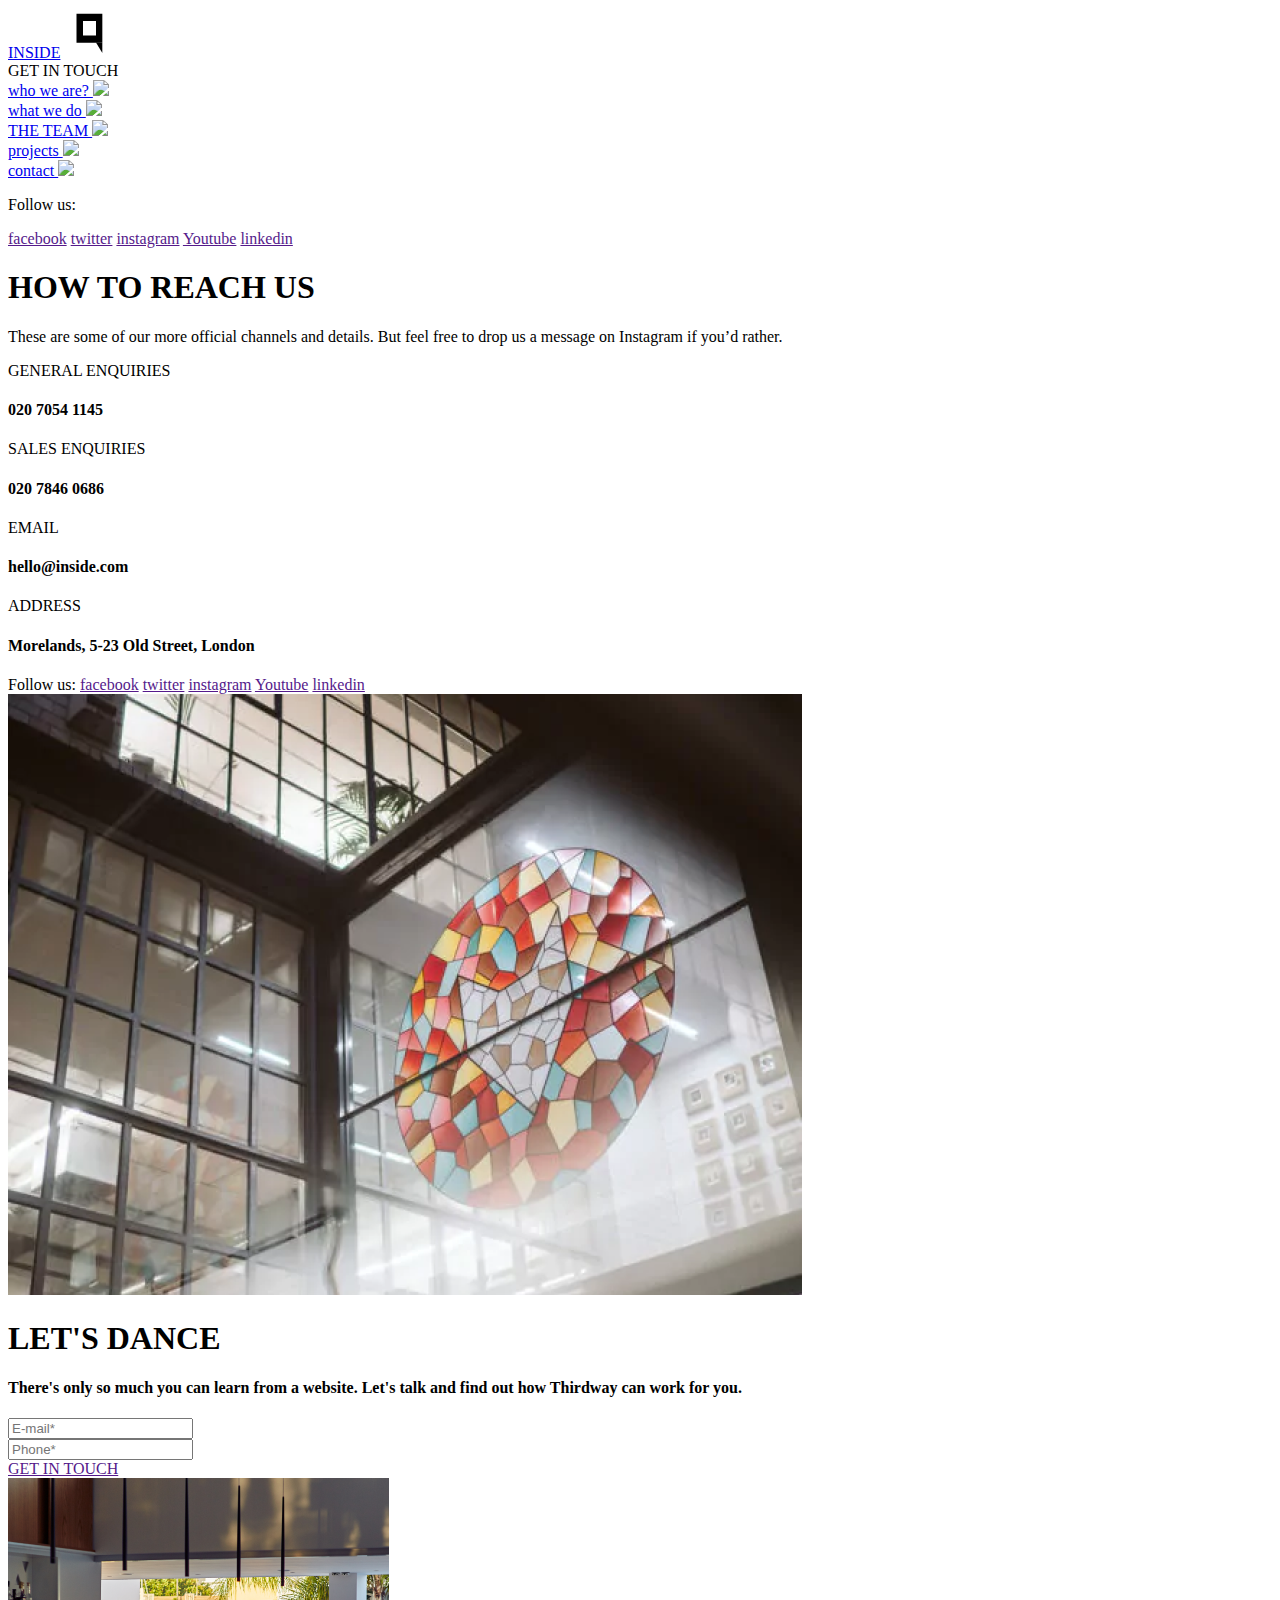
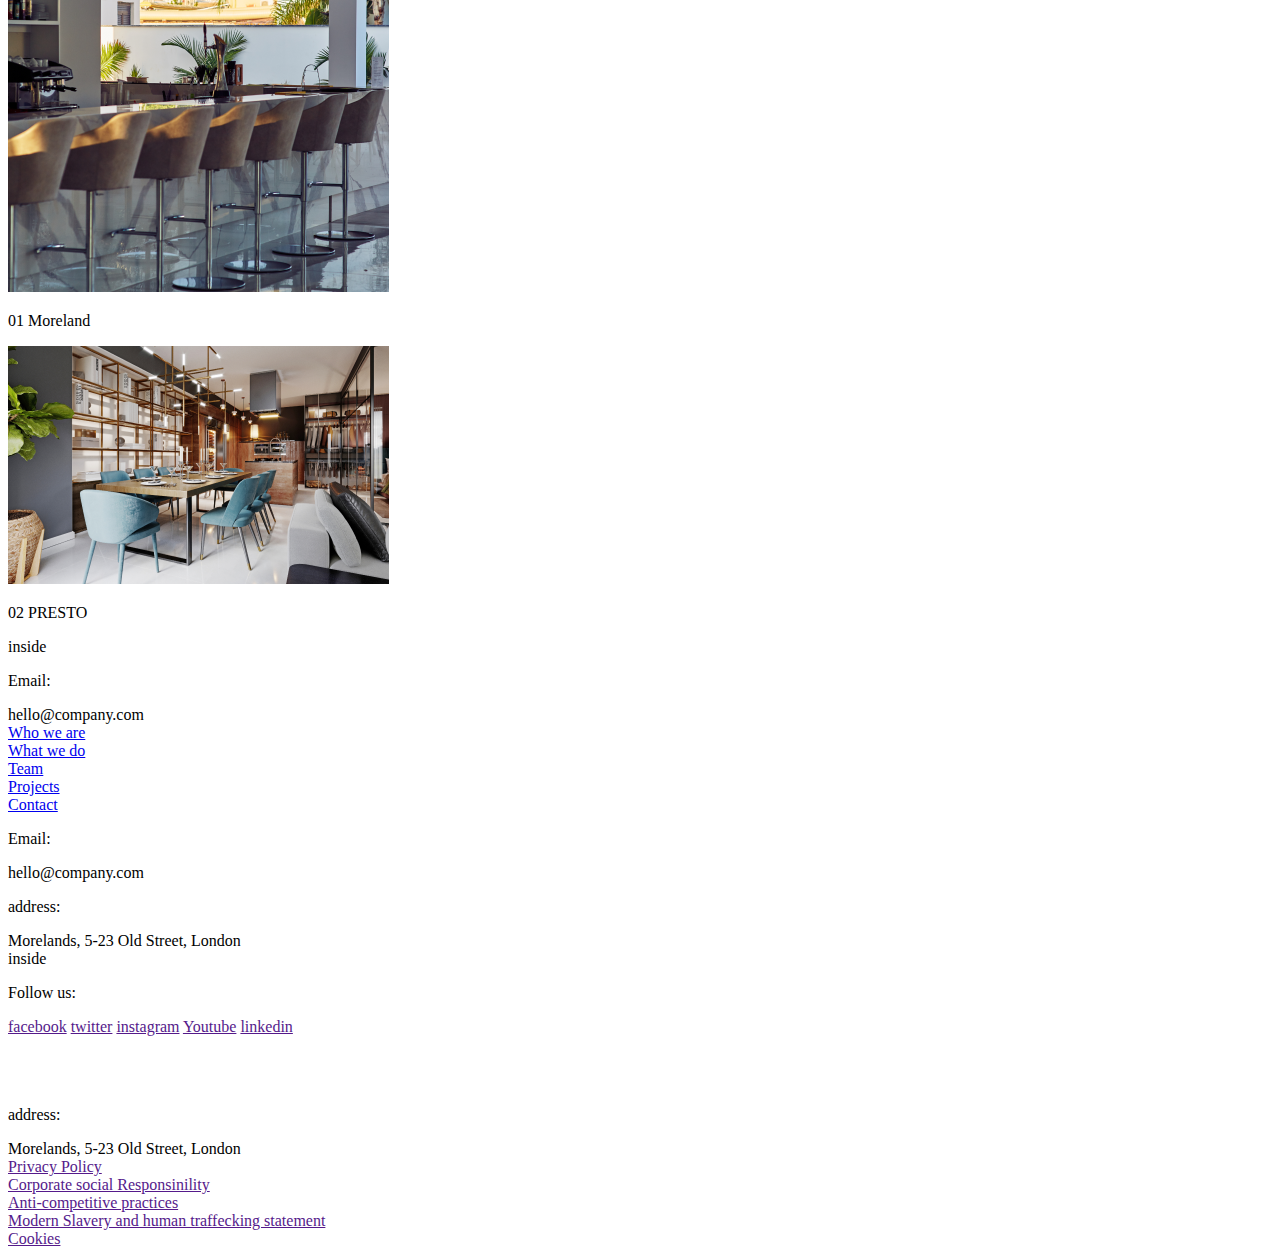
==== contact/index.html @ 3e851d04 "Update index.html" ====
<!DOCTYPE html>
<html lang="en">

<head>
    <meta charset="UTF-8">
    <meta http-equiv="X-UA-Compatible" content="IE=edge">
    <meta name="viewport" content="width=device-width, initial-scale=1.0">
    <title>Portfolio</title>
    <link rel="stylesheet" href="../css/style.css">
    <link rel="stylesheet" href="../css/fonts.css">
    <link rel="stylesheet" href="../css/media.css">
    <link rel="stylesheet" href="../js/slick/slick.css">
    <link rel="stylesheet" href="../js/slick/slick-theme.css">
</head>

<body>
    <header class="header">
        <div class="container">
            <div class="header-wrapper brb">
                <div class="logo brr">
                    <a href="/inside.github.io" class="desktop-logo">INSIDE</a>
                    <a href="/inside.github.io" class="mobile-logo">
                        <svg width="50" height="50" viewBox="0 0 50 50" fill="none" xmlns="http://www.w3.org/2000/svg">
                            <path
                                d="M12.5 5.8336V34.6477H38.3333V5.8336H12.5ZM31.9989 27.4846H18.9946V12.9797H31.9989V27.4846Z"
                                fill="black" />
                            <path d="M31.9724 34.6179L38.3335 44.9244V34.6477L31.9724 34.6179Z" fill="black" />
                        </svg></a>
                </div>
                <div class="menu">
                    <div class="menu-btn">
                        <span></span><span></span>
                    </div>
                </div>
                <div class="go-form brl">
                    <span class="desktop-drop">GET IN TOUCH</span>
                    <a href="" class="mobile-drop"></a>
                </div>
            </div>
        </div>
        <div class="active-navigation">
            <div class="container">
                <div class="navigation-wrapper">
                    <div class="nav-item">
                        <a href="../who" id="who-we-are" class="primary-text">who we are?
                            <img src="../img/hover-nav/who-we-are.png" class="cirl">
                        </a>
                    </div>
                    <div class="nav-item">
                        <a href="../what" id="what-we-do" class="primary-text">what we do
                            <img src="../img/hover-nav/what-we-do.png" class="cirl">
                        </a>
                    </div>
                    <div class="nav-item">
                        <a href="../team" id="the-team" class="primary-text">THE TEAM
                            <img src="../img/hover-nav/the-team.png" class="cirl">
                        </a>
                    </div>
                    <div class="nav-item">
                        <a href="../projects" id="projects" class="primary-text">projects
                            <img src="../img/hover-nav/project.png" class="cirl">
                        </a>
                    </div>
                    <div class="nav-item">
                        <a href="../contact" id="contact" class="primary-text">contact
                            <img src="../img/hover-nav/contact.png" class="cirl">
                        </a>
                    </div>
                </div>
                <div class="social-media-nav">
                    <p>Follow us:</p>
                    <div class="social-wrapper">
                        <a href="">facebook</a>
                        <a href="">twitter</a>
                        <a href="">instagram</a>
                        <a href="">Youtube</a>
                        <a href="">linkedin</a>
                    </div>
                </div>
            </div>
        </div>
    </header>
    <section class="main-page contact-page">
        <div class="container"> 
            <div class="who-ctn">
                <div class="heading-text-block">
                    <h1 class="primary-text">HOW TO REACH US</h1>
                </div>
            </div>
        </div>
    </section>
    <section class="contact-us">
        <div class="container">
            <div class="contact-us-ctn">
                <div class="contact-wrapper">
                    <div class="contact-item-text">
                        <p class="description-contact">These are some of our more official channels and details. But feel free to drop us a message on Instagram if you’d rather.</p>
                        <div class="contact-list">
                            <p>GENERAL ENQUIRIES</p>
                            <h4>020 7054 1145</h4>
                            <p>SALES ENQUIRIES</p>
                            <h4>020 7846 0686</h4>
                            <p>EMAIL</p>
                            <h4>hello@inside.com</h4>
                            <p>ADDRESS</p>
                            <h4>Morelands, 5-23 Old Street, London</h4>
                        </div>
                        <div class="contact-social-item">
                            <span>Follow us:</span>
                            <a href="">facebook</a>
                            <a href="">twitter</a>
                            <a href="">instagram</a>
                            <a href="">Youtube</a>
                            <a href="">linkedin</a>
                        </div>
                    </div>
                    <div class="contact-item-img">
                        <img src="../img/photos/mirror.png" alt="mirrors">
                    </div>
                </div>
            </div>
        </div>
    </section>
    <section class="pre-footer">
        <div class="container">
            <div class="pre-footer-ctn">
                <div class="register-form">
                    <div class="heading-text-block">
                        <h1 class="secondary-smaller-text black">LET'S DANCE
                        </h1>
                        <h4>There's only so much you can learn from a website. Let's talk and find out how Thirdway can work for you.</h4>
                    </div>
                    <form>
                        <div class="wrapper-input">
                            <input type="text" placeholder="E-mail*">
                        </div>
                        <div class="wrapper-input">
                            <input type="text" placeholder="Phone*">
                        </div>
                        <a href="" class="primary-btn">GET IN TOUCH</a>
                    </form>
                </div>
                <div class="pre-footer-images">
                    <div class="pre-footer-img-item">
                        <img src="../img/photos/what-pre-photo1.png" alt="Morelend">
                        <p>01 Moreland </p>
                    </div>
                    <div class="pre-footer-img-item">
                        <img src="../img/photos/what-pre-photo2.png" alt="Presto">
                        <p>02 PRESTO</p>
                    </div>
                </div>
            </div>
        </div>
    </section>
    <footer>
        <div class="container">
            <div class="footer-wrapper">
                <div class="mobile-block-logo">
                    <div class="logotype">
                        <span>i</span><span>n</span><span>s</span><span>i</span><span>d</span><span>e</span>
                    </div>
                    <p>Email:</p>
                    <a>hello@company.com</a>
                </div>
                <div class="footer-nav">
                    <div class="footer-nav-item"><a href="../who/">Who we are</a></div>
                    <div class="footer-nav-item"><a href="../who/">What we do</a></div>
                    <div class="footer-nav-item"><a href="../team/">Team</a></div>
                    <div class="footer-nav-item"><a href="../projects/">Projects</a></div>
                    <div class="footer-nav-item"><a href="../contact/">Contact</a></div>
                </div>
                <div class="info-and-social">
                    <div class="company-info">
                        <p>Email:</p>
                        <a>hello@company.com</a>
                        <p>address:</p>
                        <a>Morelands, 5-23 Old Street, London</a>
                    </div>
                    <div class="footer-logo">
                        <div class="logotype">
                            <span>i</span><span>n</span><span>s</span><span>i</span><span>d</span><span>e</span>
                        </div>
                    </div>
                    <div class="social-media">
                        <p>Follow us:</p>
                        <a href="" class="social-media-item">facebook</a>
                        <a href="" class="social-media-item">twitter</a>
                        <a href="" class="social-media-item">instagram</a>
                        <a href="" class="social-media-item">Youtube</a>
                        <a href="" class="social-media-item">linkedin</a>
                    </div>
                </div>
                <div class="mobile-addres-footer">
                    <div class="footer-logo-white">
                        <svg width="50" height="50" viewBox="0 0 50 50" fill="none" xmlns="http://www.w3.org/2000/svg">
                            <path
                                d="M12.5 5.8336V34.6477H38.3333V5.8336H12.5ZM31.9989 27.4846H18.9946V12.9797H31.9989V27.4846Z"
                                fill="white" />
                            <path d="M31.9724 34.6179L38.3335 44.9244V34.6477L31.9724 34.6179Z" fill="white" />
                        </svg>
                    </div>
                    <p>address:</p>
                    <a>Morelands, 5-23 Old Street, London</a>
                </div>
                <div class="footer-nav agreement">
                    <div class="footer-nav-item"><a href="">Privacy Policy</a></div>
                    <div class="footer-nav-item"><a href="">Corporate social Responsinility</a></div>
                    <div class="footer-nav-item"><a href="">Anti-competitive practices</a></div>
                    <div class="footer-nav-item"><a href="">Modern Slavery and human
                            traffecking statement</a></div>
                    <div class="footer-nav-item"><a href="">Cookies</a></div>
                </div>
            </div>
        </div>
    </footer>
    <div class="cursor"></div>
    <script src="../js/app.js"></script>
    <script src="https://cdnjs.cloudflare.com/ajax/libs/jquery/3.6.0/jquery.js"></script>
    <script src="../js/slick/slick.js"></script>

</body>

</html>
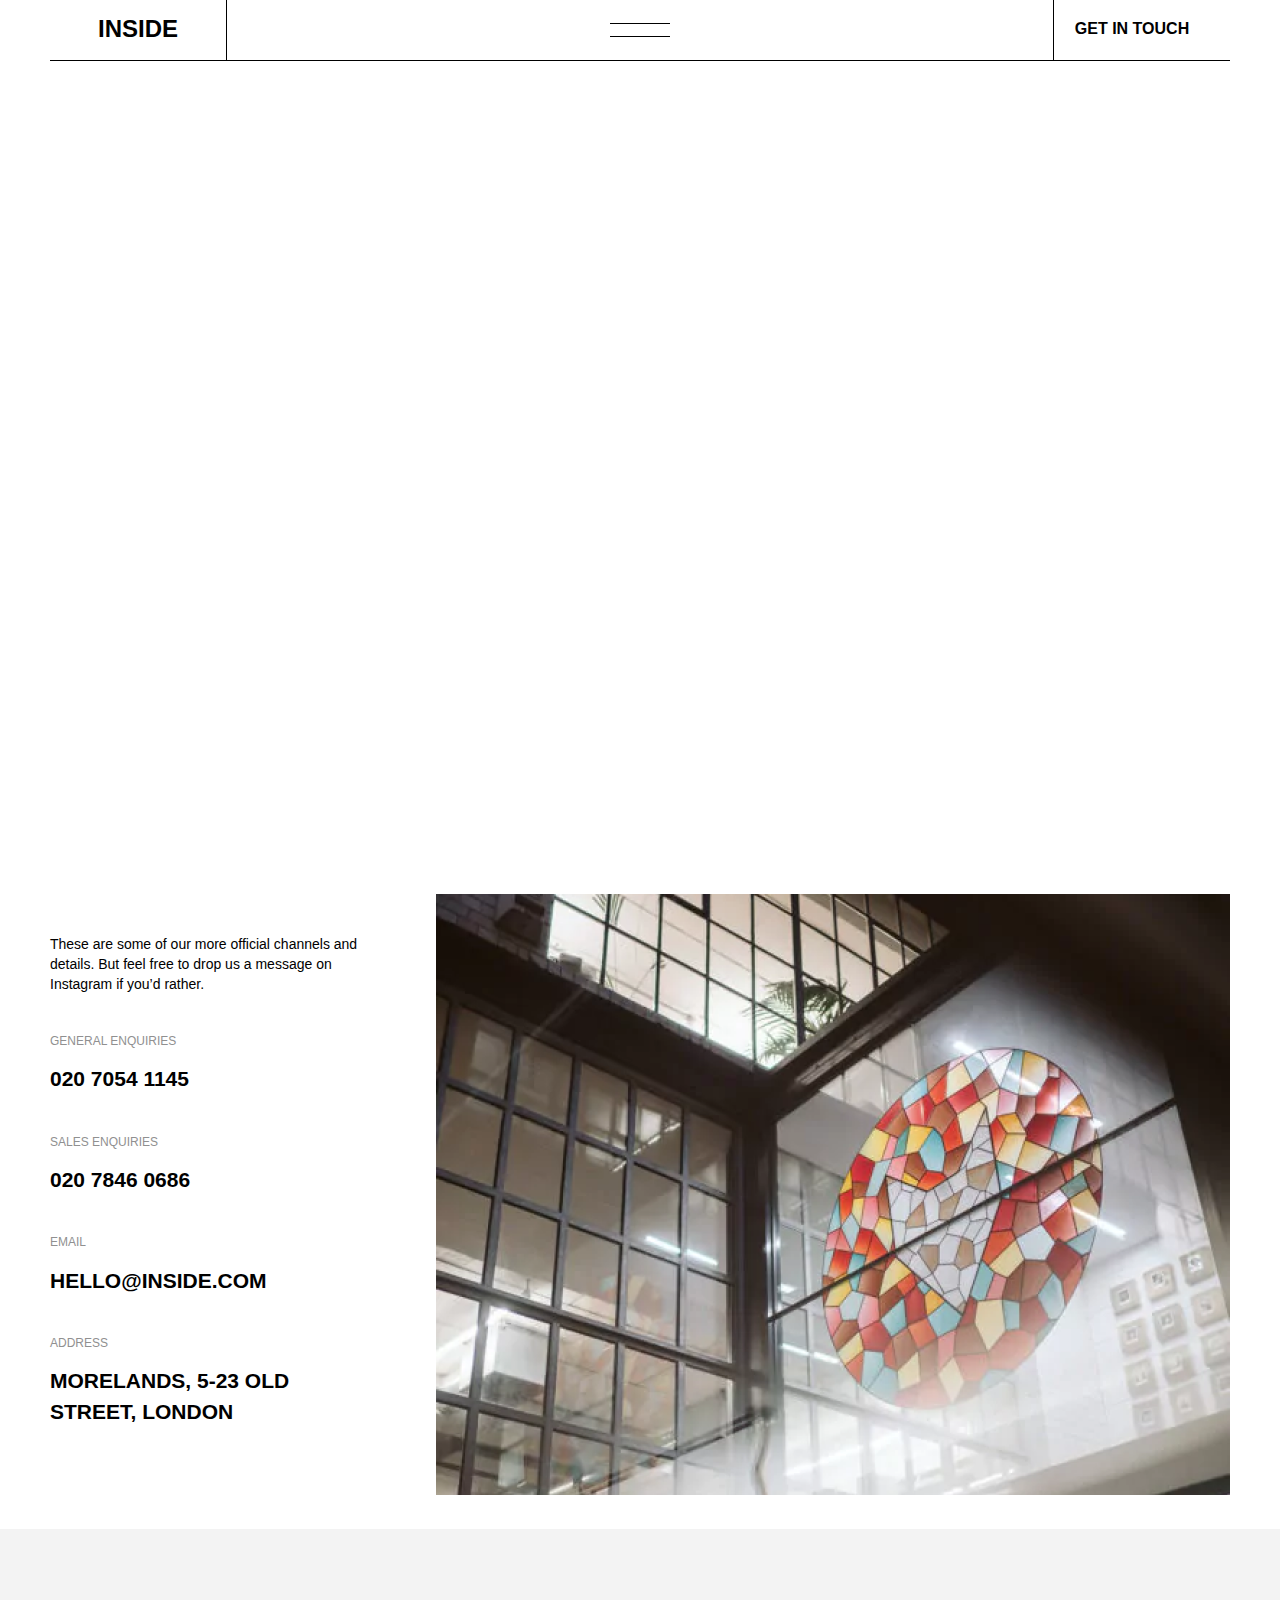
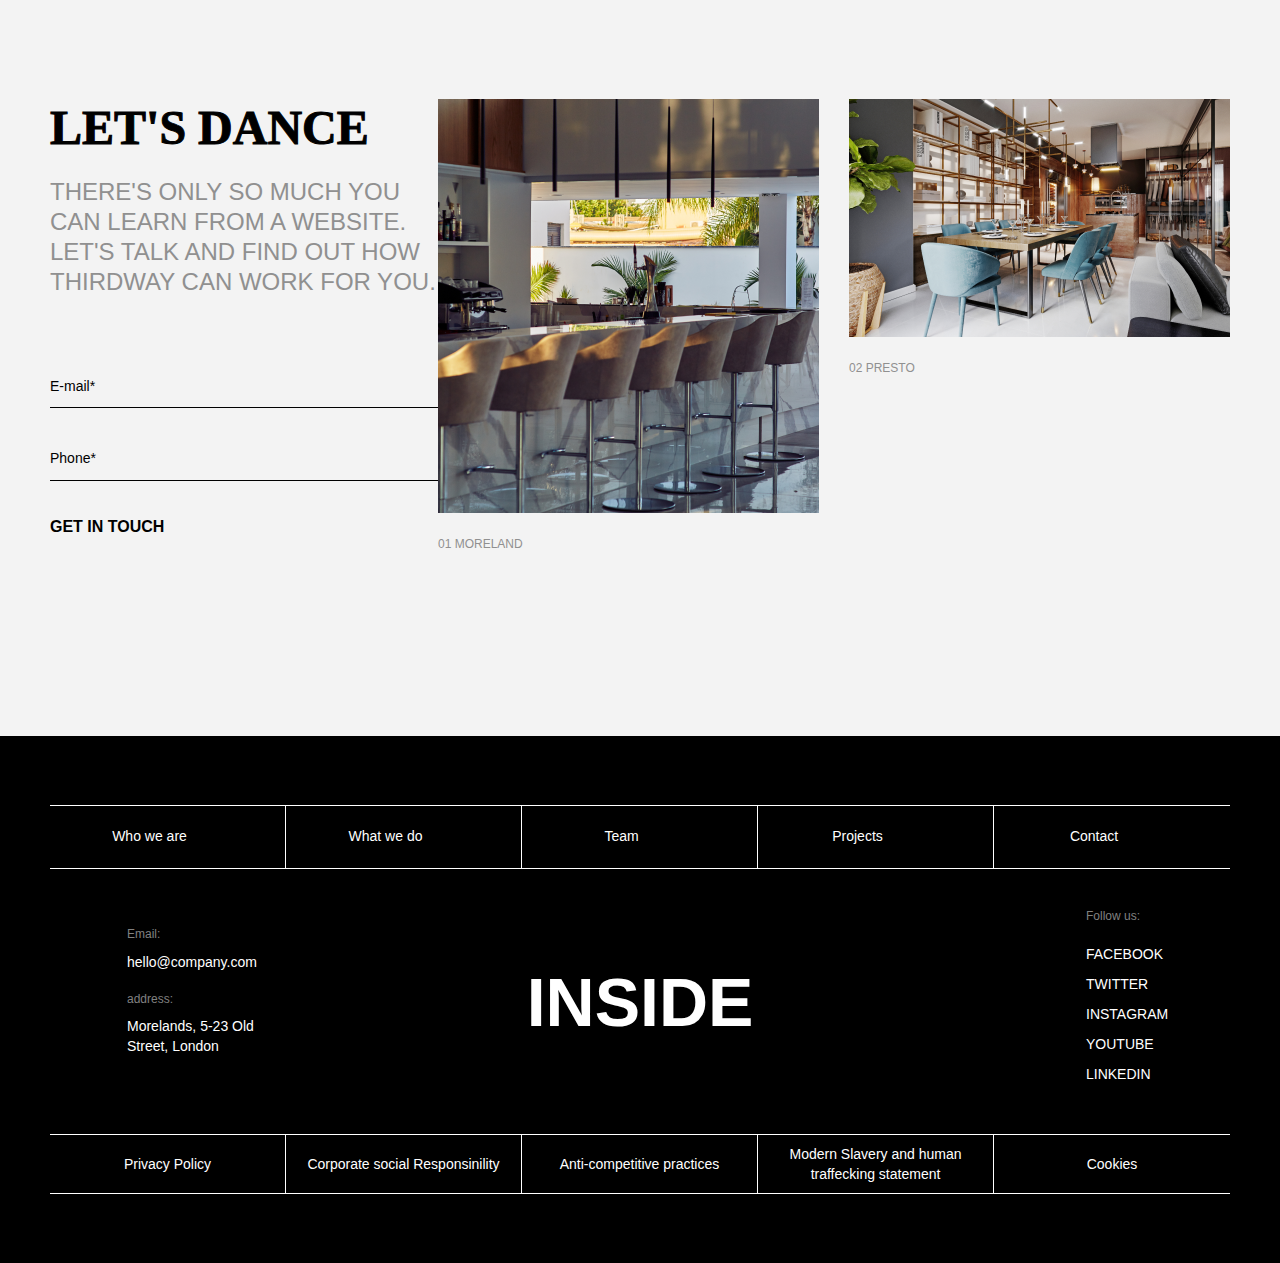
==== commit 73fd1033: "Update index.html" ====
--- a/contact/index.html
+++ b/contact/index.html
@@ -18,8 +18,8 @@
         <div class="container">
             <div class="header-wrapper brb">
                 <div class="logo brr">
-                    <a href="/inside.github.io" class="desktop-logo">INSIDE</a>
-                    <a href="/inside.github.io" class="mobile-logo">
+                    <a href="/" class="desktop-logo">INSIDE</a>
+                    <a href="/" class="mobile-logo">
                         <svg width="50" height="50" viewBox="0 0 50 50" fill="none" xmlns="http://www.w3.org/2000/svg">
                             <path
                                 d="M12.5 5.8336V34.6477H38.3333V5.8336H12.5ZM31.9989 27.4846H18.9946V12.9797H31.9989V27.4846Z"
--- a/css/style.css
+++ b/css/style.css
@@ -0,0 +1,3399 @@
+@media screen and (max-width: 545px) {
+  .heading-text-block {
+    margin: 80px auto 69px;
+  }
+  img {
+    max-width: 100%;
+  }
+  .container {
+    padding: 0px 20px;
+  }
+  header .container {
+    padding: 0 10px;
+  }
+  .info-and-social {
+    display: none;
+  }
+  .primary-text {
+    font-size: 48px;
+    line-height: 48px;
+  }
+  .secondary-text {
+    font-size: 42px;
+    line-height: 38px;
+  }
+  .secondary-smaller-text {
+    font-size: 36px;
+    line-height: 32.4px;
+  }
+  .desktop-drop {
+    display: none;
+  }
+  .desktop-logo {
+    display: none;
+  }
+  .story-wrapper {
+    -ms-flex-wrap: wrap;
+        flex-wrap: wrap;
+  }
+  .slider .slick-prev, .slider .slick-next {
+    width: 75px;
+    height: 75px;
+    bottom: -130px;
+    right: 0px;
+  }
+  .slider .slick-prev:before, .slider .slick-next:before {
+    width: 36px;
+    height: 21px;
+  }
+  .slider .slick-prev {
+    left: calc(100% - 163px);
+  }
+  .slider .slick-prev:hover:before {
+    width: 36px;
+    height: 21px;
+    background-size: contain;
+  }
+  .slider .slick-next:hover:before {
+    width: 36px;
+    height: 21px;
+    background-size: contain;
+  }
+  .slider-wrapper .slider-item h4 {
+    font-size: 21px;
+    line-height: 25px;
+  }
+  .slider-wrapper .slick-slide:nth-child(2n) {
+    margin-top: 0px;
+  }
+  .story .heading-text-block {
+    margin: 130px auto 20px;
+    border-bottom: 1px solid #000;
+    padding-bottom: 20px;
+  }
+  .story .story-img {
+    position: relative;
+  }
+  .story .story-img:before {
+    content: 'OUR Brand';
+    text-transform: uppercase;
+    display: block;
+    color: #000000;
+    font-size: 12px;
+    line-height: 12px;
+    margin-bottom: 20px;
+  }
+  .story .story-wrapper .story-text {
+    padding: 30px 0px;
+  }
+  .company {
+    padding: 70px 0px;
+  }
+  .company .company-heading {
+    -ms-flex-wrap: wrap;
+        flex-wrap: wrap;
+    border: none;
+    padding-bottom: 20px;
+  }
+  .company .company-heading .heading-text-block {
+    padding-bottom: 20px;
+    margin-bottom: 20px;
+    border-bottom: 1px solid #ffffff;
+  }
+  .company .company-block {
+    border: none;
+    -ms-flex-wrap: wrap-reverse;
+        flex-wrap: wrap-reverse;
+    padding: 20px 0px;
+  }
+  .company .company-block:after {
+    display: none;
+  }
+  .company .company-block .company-img {
+    width: 335px;
+    height: 440px;
+    border-radius: contain;
+    background-repeat: no-repeat;
+  }
+  .company .company-block .company-img:nth-child(1) {
+    background: url(../img/photos/interiors-mob.png);
+  }
+  .company .company-block .company-img:nth-child(2) {
+    background: url(../img/photos/tribe-mob.png);
+  }
+  .company .company-block .company-img img {
+    display: none;
+  }
+  .company .company-block .secondary-smaller-text {
+    margin-top: 40px;
+    margin-bottom: 20px;
+  }
+  .pre-footer .pre-footer-ctn {
+    -ms-flex-wrap: wrap;
+        flex-wrap: wrap;
+  }
+  .pre-footer .pre-footer-ctn .pre-footer-images {
+    -ms-flex-wrap: wrap;
+        flex-wrap: wrap;
+  }
+  .pre-footer .pre-footer-ctn .pre-footer-images .pre-footer-img-item:nth-child(1) {
+    margin-right: 0px;
+    margin-top: 45.5px;
+    margin-bottom: 20px;
+  }
+  .pre-footer .pre-footer-ctn .pre-footer-images .pre-footer-img-item p {
+    margin-top: 10px;
+  }
+  .general-wrapper .secondary-text {
+    max-width: 268px;
+  }
+  .general-wrapper .secondary-text:before {
+    width: 41px;
+    height: 34px;
+    background-size: cover;
+    left: -20px;
+    top: -45px;
+  }
+  .general-wrapper .secondary-text:after {
+    width: 84px;
+    height: 84px;
+    top: -35px;
+    right: -7px;
+    background-size: contain;
+  }
+  .general-wrapper .teacher-block {
+    margin-top: -30px;
+    -ms-flex-wrap: wrap;
+        flex-wrap: wrap;
+  }
+  .general-wrapper .teacher-block h3 {
+    font-size: 24px;
+    line-height: 28.8px;
+    margin-left: auto;
+    margin-top: 20px;
+  }
+  .general-wrapper .teacher-block h3:before {
+    width: 50px;
+    margin-right: 30px;
+  }
+  .inside-black-line, .inside-transparent-line {
+    height: 32px;
+    background-size: contain;
+    margin-top: 37px;
+    -webkit-animation-duration: 5s;
+            animation-duration: 5s;
+  }
+  .inside-transparent-line {
+    margin-top: 15px;
+  }
+  footer .footer-nav {
+    -ms-flex-wrap: wrap;
+        flex-wrap: wrap;
+    border: none;
+  }
+  footer .footer-nav .footer-nav-item {
+    width: 100%;
+    border: none;
+    border-bottom: 1px solid #ffffff;
+  }
+  footer .info-and-social {
+    display: none;
+  }
+  footer .mobile-block-logo, footer .mobile-addres-footer {
+    text-align: center;
+    padding-bottom: 40px;
+    border-bottom: 1px solid #ffffff;
+  }
+  footer .mobile-block-logo .logotype span, footer .mobile-addres-footer .logotype span {
+    font-size: 38px;
+    text-transform: uppercase;
+  }
+  footer .mobile-block-logo p, footer .mobile-addres-footer p {
+    color: #818181;
+    font-size: 12px;
+    margin: 10px 0px;
+  }
+  footer .mobile-addres-footer {
+    padding: 60px 0px;
+  }
+  .our-story .heading-text-block {
+    margin: 70px auto 0px;
+    padding-bottom: 20px;
+  }
+  .our-story .our-story-wrapper {
+    padding: 10px 0px 40px;
+  }
+  .our-story .our-story-img {
+    display: -webkit-box;
+    display: -ms-flexbox;
+    display: flex;
+    -ms-flex-wrap: wrap-reverse;
+        flex-wrap: wrap-reverse;
+  }
+  .our-story .our-story-img p {
+    margin-top: 0px;
+    margin-bottom: 30px;
+    color: #000000;
+  }
+  .our-story .our-story-text {
+    margin-top: 30px;
+  }
+  .our-story .our-story-text:before {
+    display: none;
+  }
+  .our-story .our-story-text h5 {
+    font-size: 21px;
+    line-height: 25.5px;
+  }
+  .our-story .our-story-text .our-story-text-item {
+    margin-bottom: 30px;
+  }
+  .pre-footer {
+    padding: 70px 0px;
+  }
+  .pre-footer .heading-text-block .secondary-smaller-text {
+    -webkit-text-stroke: 1px #000000;
+    line-height: 37.8px;
+  }
+  .active-navigation .navigation-wrapper {
+    -webkit-box-pack: start;
+        -ms-flex-pack: start;
+            justify-content: flex-start;
+    pointer-events: none;
+  }
+  .active-navigation .navigation-wrapper .nav-item {
+    padding: 20px 0px;
+  }
+  .active-navigation .navigation-wrapper .nav-item a {
+    font-size: 36px;
+    line-height: 36px;
+  }
+  .active-navigation .navigation-wrapper .nav-item a:after {
+    display: none;
+  }
+  .active-navigation .navigation-wrapper .nav-item a .cirl {
+    display: none;
+  }
+  .active-navigation .social-media-nav {
+    right: auto;
+    left: auto;
+  }
+  .active-navigation .social-media-nav a {
+    font-size: 12px;
+    line-height: 20px;
+  }
+  .header-wrapper .menu .menu-btn span {
+    width: 60px;
+  }
+  .header-wrapper .menu .active-menu span {
+    width: 30px;
+  }
+  .header-wrapper .menu .active-menu span:nth-child(1) {
+    -webkit-transform: rotate(45deg);
+            transform: rotate(45deg);
+  }
+  .header-wrapper .menu .active-menu span:nth-child(2) {
+    -webkit-transform: rotate(-45deg);
+            transform: rotate(-45deg);
+  }
+  .header-wrapper .go-form {
+    border-left: none;
+  }
+  .header-wrapper .logo {
+    border-right: none;
+  }
+  .header-wrapper .mobile-logo {
+    width: 50px;
+    height: 50px;
+    display: block;
+  }
+  .header-wrapper .mobile-drop {
+    width: 45px;
+    height: 45px;
+    display: block;
+    background: url(../img/icon/arrow-right-white.svg), #000000;
+    background-repeat: no-repeat;
+    background-size: 60%;
+    background-position: center;
+  }
+  @-webkit-keyframes secondState {
+    0% {
+      background-size: cover;
+      background-position: -600px;
+    }
+    50% {
+      background-size: 180%;
+      background-position: 1200px;
+    }
+    100% {
+      background-size: cover;
+      background-position: -600px;
+    }
+  }
+  @keyframes secondState {
+    0% {
+      background-size: cover;
+      background-position: -600px;
+    }
+    50% {
+      background-size: 180%;
+      background-position: 1200px;
+    }
+    100% {
+      background-size: cover;
+      background-position: -600px;
+    }
+  }
+  .who-ctn {
+    background-position: 44% 63%;
+    margin: 40px 0px;
+  }
+  .who-ctn .heading-text-block .primary-text {
+    font-size: 48px;
+    line-height: 48px;
+  }
+  .primary-number {
+    font-weight: 700;
+    font-size: 42px;
+    line-height: 37.8px;
+  }
+  .who-one-wrapper {
+    padding: 40px 0px;
+  }
+  .black-skin {
+    background: url(../img/bg/black-skin-mob.png);
+    background-repeat: no-repeat;
+    margin: 30px auto 40px;
+    background-size: cover;
+    background-position: center;
+  }
+  .black-skin .black-skin-ctn .primary-text {
+    font-size: 48px;
+    line-height: 57.6px;
+  }
+  .who-two-wrapper {
+    -ms-flex-wrap: wrap;
+        flex-wrap: wrap;
+    padding: 0px 0px 62px;
+  }
+  .who-two-wrapper .who-one-text {
+    padding-top: 20px;
+  }
+  .who-two-wrapper .who-one-text p {
+    border-left: 1px solid #000;
+    margin: 0;
+    padding-left: 10px;
+  }
+  .who-two-wrapper .who-one-text p:nth-child(2) {
+    padding: 20px 0px 20px 10px;
+  }
+  .who-two-wrapper .who-one-text .primary-btn {
+    margin-top: 30px;
+    display: block;
+  }
+  .who-two-wrapper .slider-wrapper-who {
+    margin-top: 60px;
+  }
+  .who-one-img::after {
+    display: none;
+  }
+  .who-number-1 .slider .slick-prev, .who-number-1 .slider .slick-next {
+    bottom: -100px;
+  }
+  .who-number-1 .slider .slick-prev {
+    left: calc(100% - 161px);
+  }
+  .life-work {
+    background: url(../img/bg/life-work-bg-mob.png);
+    background-size: cover;
+    background-position: center;
+    background-repeat: no-repeat;
+    margin: 70px auto 70px;
+  }
+  .life-work .life-work-ctn {
+    padding: 169px 0px 260px;
+  }
+  .life-work .life-work-ctn .primary-text {
+    font-size: 48px;
+    line-height: 48px;
+    text-align: start;
+    margin-left: 20px;
+  }
+  .life-work .life-work-ctn .primary-text span {
+    margin-left: 33px;
+  }
+  .who-number-3 .who-one-wrapper {
+    -ms-flex-wrap: wrap-reverse;
+        flex-wrap: wrap-reverse;
+    padding: 74px 0px 30px;
+  }
+  .who-number-3 .who-one-text {
+    padding-left: 10px;
+    border-left: 1px solid #000000;
+  }
+  .who-number-3 .who-one-text h4 {
+    margin-top: -7px;
+    margin-bottom: 20px;
+  }
+  .who-number-3 .who-one-text p {
+    max-width: 400px;
+  }
+  .who-number-3 .who-one-text p:nth-child(3) {
+    margin: 20px 0px 0px;
+  }
+  .who-number-3 .who-one-img {
+    border: none;
+    margin-top: 30px;
+  }
+  .who-number-3 .who-img-box:nth-child(2) {
+    margin: 0px;
+  }
+  .who-number-4 .who-one-text {
+    border-left: 1px solid #000000;
+    padding-left: 10px;
+    position: relative;
+  }
+  .who-number-4 .who-one-text:before {
+    content: 'OUR brand';
+    text-transform: uppercase;
+    font-size: 14px;
+    line-height: 14px;
+    position: absolute;
+    top: -30px;
+  }
+  .who-number-4 .who-one-text h4 {
+    margin-top: -7px;
+    margin-bottom: 20px;
+  }
+  .who-number-4 .who-one-text p {
+    max-width: 400px;
+  }
+  .who-number-4 .who-one-text p:nth-child(3) {
+    margin: 20px 0px 0px;
+  }
+  .who-number-4 .who-one-img {
+    margin-top: 20px;
+    background: url(../img/bg/who-number-4-mob.png);
+    background-size: contain;
+    background-repeat: no-repeat;
+    height: 420px;
+    width: 100%;
+    max-width: 335px;
+  }
+  .who-number-4 .who-one-img img {
+    display: none;
+  }
+  .who-main-slider {
+    padding: 40px 0px 100px;
+  }
+  .who-main-slider .primary-text {
+    font-size: 48px;
+    line-height: 48px;
+  }
+  .main-who-slide .slider-items {
+    display: -webkit-box;
+    display: -ms-flexbox;
+    display: flex;
+    -ms-flex-wrap: wrap-reverse;
+        flex-wrap: wrap-reverse;
+  }
+  .main-who-slide .slider-items .photo-jober {
+    margin: 110px auto 0px;
+    max-width: 100%;
+  }
+  .main-who-slide .slider-items .photo-jober:before {
+    right: 0px;
+    top: -50px;
+    z-index: -1;
+  }
+  .main-who-slide .slider-items .fullname-jober {
+    margin-bottom: 10px;
+  }
+  .main-who-slide .slider-items .position-jober {
+    margin-bottom: 20px;
+  }
+  .main-who-slide .heading-text-slide {
+    line-height: 21.6px;
+    font-size: 24px;
+    top: 70px;
+  }
+  .main-slider-wrapper .slider .slick-prev, .main-slider-wrapper .slider .slick-next {
+    width: 100%;
+    max-width: 162px;
+  }
+  .main-slider-wrapper .slider .slick-prev {
+    left: 0;
+  }
+  .main-slider-wrapper .slider .slick-next {
+    left: auto;
+    right: 0;
+  }
+  .active-navigation .navigation-wrapper {
+    margin-top: 70px;
+  }
+  .activated-nav .navigation-wrapper {
+    pointer-events: auto;
+  }
+  .what-section .who-ctn {
+    background: url(../img/bg/what-bg-mob.png);
+    background-repeat: no-repeat;
+    background-size: cover;
+    background-attachment: fixed;
+    margin: 40px 0px 0px;
+    background-position: center;
+  }
+  .what-section .who-one-img .who-img-box:nth-child(1) {
+    width: 100%;
+    max-width: 335px;
+    height: 352px;
+    margin-bottom: 30px;
+  }
+  .what-section .who-one-img .who-img-box:nth-child(1) img {
+    width: 100%;
+    height: inherit;
+  }
+  .what-section .who-one-img .who-img-box:nth-child(2) {
+    margin: 30px 0px 0px;
+  }
+  .working {
+    padding: 70px 0px;
+    margin-bottom: 90px;
+  }
+  .working .primary-text {
+    font-size: 42px;
+    line-height: 37.8px;
+    max-width: 286px;
+  }
+  .team-block .team_ctn .primary-text {
+    font-size: 48px;
+    line-height: 48px;
+  }
+  .us-team {
+    overflow: hidden;
+    padding: 70px 0px;
+  }
+  .us-team .us-team-heading {
+    font-size: 42px;
+    line-height: 37.8px;
+  }
+  .us-team .us-team-block {
+    display: -webkit-box;
+    display: -ms-flexbox;
+    display: flex;
+    -ms-flex-wrap: wrap;
+        flex-wrap: wrap;
+    border-top: 0;
+    padding-top: 20px;
+  }
+  .us-team .us-team-block .us-team-item {
+    width: 100%;
+    border: none;
+    border-top: 1px solid #000000;
+  }
+  .us-team .us-team-block .us-team-item .item-ctn {
+    margin: 0 auto;
+  }
+  .us-team .us-team-block .us-team-item .us-team-count {
+    position: inherit;
+    top: 0;
+    margin-top: 20px;
+  }
+  .us-team .teams-list {
+    margin-top: 70px;
+  }
+  .projects-block .primary-text {
+    font-size: 42px;
+    line-height: 48px;
+    letter-spacing: -2px;
+  }
+  .project-aboutus {
+    padding: 70px 0px;
+  }
+  .project-aboutus-ctn .story-wrapper .story-text {
+    margin-top: 40px;
+    padding: 0px 30px 0px 0px;
+  }
+  .project-aboutus-ctn .story-wrapper .story-text:before {
+    display: none;
+  }
+  .project-aboutus-ctn .story-wrapper .story-img {
+    max-width: 335px;
+    width: 100%;
+    height: 396px;
+    background: url(../img/photos/office-mob.png);
+    background-repeat: no-repeat;
+    background-size: contain;
+    position: relative;
+  }
+  .project-aboutus-ctn .story-wrapper .story-img:before {
+    content: 'our projects';
+    text-transform: uppercase;
+    font-size: 14px;
+    line-height: 14px;
+    position: absolute;
+    top: -54px;
+  }
+  .project-aboutus-ctn .story-wrapper .story-img img {
+    display: none;
+  }
+  section.project-company .company-heading .heading-text-block {
+    border-bottom: 1px solid #000000;
+  }
+  section.project-company .company-block:nth-child(2) .company-img {
+    background: url(../img/photos/company1.png);
+  }
+  section.project-company .company-block:nth-child(3) .company-img {
+    background: url(../img/photos/company2.png);
+  }
+  section.project-company .company-block:nth-child(4) .company-img {
+    background: url(../img/photos/company3.png);
+  }
+  section.project-company .company-block:nth-child(5) .company-img {
+    background: url(../img/photos/company4.png);
+  }
+  section.project-company .company-block:nth-child(6) .company-img {
+    background: url(../img/photos/company5.png);
+  }
+  .about-gallery .about-gallery-ctn {
+    padding-bottom: 40px;
+  }
+  .about-gallery .about-gallery-text {
+    margin-left: 0px;
+  }
+  .about-gallery .description-block {
+    margin-top: 40px;
+  }
+  .about-gallery .description-block .description-item {
+    margin-bottom: 35px;
+  }
+  .about-gallery .description-block .description-item p {
+    margin-bottom: 10px;
+  }
+}
+
+@media screen and (min-width: 1024px) {
+  .desktop-drop {
+    display: block;
+  }
+  .mobile-drop {
+    display: none;
+  }
+  .desktop-logo {
+    display: block;
+  }
+  .mobile-logo {
+    display: none;
+  }
+  .mobile-block-logo {
+    display: none;
+  }
+  .mobile-addres-footer {
+    display: none;
+  }
+}
+
+* {
+  margin: 0;
+  padding: 0;
+  -webkit-box-sizing: border-box;
+          box-sizing: border-box;
+  cursor: url(../img/icon/cursor.svg), auto;
+}
+
+html {
+  scroll-behavior: smooth;
+}
+
+body {
+  font-family: "Avenir", sans-serif;
+}
+
+.container {
+  max-width: 1440px;
+  width: 100%;
+  padding: 0px 50px;
+  margin: 0 auto;
+}
+
+input {
+  outline-offset: none;
+  outline: none;
+}
+
+a {
+  text-decoration: none;
+  color: inherit;
+}
+
+header {
+  position: fixed;
+  background: #ffffff;
+  top: 0;
+  left: 0;
+  width: 100%;
+  z-index: 5;
+}
+
+.bg-transparent {
+  background: transparent;
+}
+
+.bg-white {
+  background: #ffffff;
+}
+
+.brl {
+  border-left: 1px solid #000000;
+}
+
+.brr {
+  border-right: 1px solid #000000;
+}
+
+.brb {
+  border-bottom: 1px solid #000000;
+}
+
+.first-state {
+  z-index: 100;
+}
+
+.overflow-y {
+  overflow: hidden;
+}
+
+.main-page {
+  -webkit-transition: 1s ease-in-out;
+  transition: 1s ease-in-out;
+}
+
+.dark-theme {
+  background: url(../img/bg/photo/state-photo1.png) 20% 14%, url(../img/bg/photo/state-photo2.png) 50% 14%, url(../img/bg/photo/state-photo3.png) 80% 18%, url(../img/bg/photo/state-photo4.png) 28% 50%, url(../img/bg/photo/state-photo5.png) 57% 50%, #000;
+  background-repeat: no-repeat;
+  -webkit-transition: 1s ease-in-out;
+  transition: 1s ease-in-out;
+}
+
+.dark-theme .brl {
+  border-left: 1px solid #ffffff;
+}
+
+.dark-theme header {
+  background: transparent;
+}
+
+.dark-theme .mobile-logo svg path {
+  fill: #ffffff;
+}
+
+.dark-theme .brr {
+  border-right: 1px solid #ffffff;
+}
+
+.dark-theme .brb {
+  border-bottom: 1px solid #ffffff;
+}
+
+.dark-theme .primary-text {
+  -webkit-text-stroke: 1px #ffffff;
+}
+
+.dark-theme .header-wrapper .go-form {
+  color: #ffffff;
+}
+
+.dark-theme .header-wrapper .go-form span:after {
+  background: url(../img/icon/arrow-toright-white.svg);
+}
+
+.dark-theme .header-wrapper .logo {
+  color: #ffffff;
+}
+
+.dark-theme .header-wrapper .menu .menu-btn span {
+  background: #ffffff;
+}
+
+.two-statement {
+  background: url(../img/bg/bg-second-state.png), #000000;
+  background-repeat: no-repeat;
+  -webkit-transition: 1s;
+  transition: 1s;
+  -webkit-animation: secondState 40s linear infinite;
+          animation: secondState 40s linear infinite;
+}
+
+@-webkit-keyframes secondState {
+  0% {
+    background-size: 160%;
+    background-position: -100px;
+  }
+  50% {
+    background-size: 200%;
+    background-position: 300px;
+  }
+  100% {
+    background-size: 160%;
+    background-position: -100px;
+  }
+}
+
+@keyframes secondState {
+  0% {
+    background-size: 160%;
+    background-position: -100px;
+  }
+  50% {
+    background-size: 200%;
+    background-position: 300px;
+  }
+  100% {
+    background-size: 160%;
+    background-position: -100px;
+  }
+}
+
+.two-statement header {
+  background: transparent;
+}
+
+.two-statement .brl {
+  border-left: 1px solid #ffffff;
+}
+
+.two-statement .mobile-logo svg path {
+  fill: #ffffff;
+}
+
+.two-statement .brr {
+  border-right: 1px solid #ffffff;
+}
+
+.two-statement .brb {
+  border-bottom: 1px solid #ffffff;
+}
+
+.two-statement .primary-text {
+  -webkit-text-stroke: 1px #ffffff;
+}
+
+.two-statement .header-wrapper .go-form {
+  color: #ffffff;
+}
+
+.two-statement .header-wrapper .go-form span:after {
+  background: url(../img/icon/arrow-toright-white.svg);
+}
+
+.two-statement .header-wrapper .logo {
+  color: #ffffff;
+}
+
+.two-statement .header-wrapper .menu .menu-btn span {
+  background: #ffffff;
+}
+
+.dark-theme-three {
+  background: #000;
+  background-repeat: no-repeat;
+  -webkit-transition: 1s ease-in-out;
+  transition: 1s ease-in-out;
+}
+
+.dark-theme-three header {
+  background: transparent;
+}
+
+.dark-theme-three .brl {
+  border-left: 1px solid #ffffff;
+}
+
+.dark-theme-three .brr {
+  border-right: 1px solid #ffffff;
+}
+
+.dark-theme-three .brb {
+  border-bottom: 1px solid #ffffff;
+}
+
+.dark-theme-three .primary-text {
+  -webkit-text-stroke: 1px #ffffff;
+}
+
+.dark-theme-three .header-wrapper .go-form {
+  color: #ffffff;
+}
+
+.dark-theme-three .header-wrapper .go-form span:after {
+  background: url(../img/icon/arrow-toright-white.svg);
+}
+
+.dark-theme-three .header-wrapper .logo {
+  color: #ffffff;
+}
+
+.dark-theme-three .header-wrapper .menu .menu-btn span {
+  background: #ffffff;
+}
+
+.main-ctn {
+  padding-top: 100px;
+}
+
+.heading-text-block {
+  margin: 169px auto 124px;
+}
+
+.primary-text {
+  font-family: "Beausite-Bold";
+  font-weight: 700;
+  font-size: 130px;
+  line-height: 117px;
+  text-align: center;
+  color: transparent;
+  -webkit-text-stroke: 1px #000000;
+  z-index: 3;
+  position: relative;
+  text-transform: uppercase;
+}
+
+.secondary-text {
+  font-family: "Beausite-Bold";
+  font-weight: 700;
+  font-size: 100px;
+  line-height: 90px;
+  text-align: center;
+  color: transparent;
+  -webkit-text-stroke: 1px #000000;
+  z-index: 3;
+  position: relative;
+  text-transform: uppercase;
+}
+
+.secondary-smaller-text {
+  font-family: "Beausite-Bold";
+  font-weight: 700;
+  font-size: 48px;
+  line-height: 43.2px;
+  color: transparent;
+  -webkit-text-stroke: 1px #ffffff;
+  z-index: 3;
+  position: relative;
+  text-transform: uppercase;
+}
+
+.header-wrapper {
+  display: -webkit-box;
+  display: -ms-flexbox;
+  display: flex;
+  -webkit-box-pack: justify;
+      -ms-flex-pack: justify;
+          justify-content: space-between;
+  text-align: center;
+}
+
+.header-wrapper .menu {
+  width: 70%;
+  display: -webkit-box;
+  display: -ms-flexbox;
+  display: flex;
+  -webkit-box-align: center;
+      -ms-flex-align: center;
+          align-items: center;
+  -webkit-box-pack: center;
+      -ms-flex-pack: center;
+          justify-content: center;
+}
+
+.header-wrapper .menu .menu-btn {
+  margin: 0 auto;
+  z-index: 10;
+  height: 60px;
+  width: 60px;
+  vertical-align: inherit;
+  display: -webkit-box;
+  display: -ms-flexbox;
+  display: flex;
+  -webkit-box-align: center;
+      -ms-flex-align: center;
+          align-items: center;
+  -webkit-box-orient: vertical;
+  -webkit-box-direction: normal;
+      -ms-flex-direction: column;
+          flex-direction: column;
+  -webkit-box-pack: center;
+      -ms-flex-pack: center;
+          justify-content: center;
+}
+
+.header-wrapper .menu .menu-btn span {
+  height: 1px;
+  width: 60px;
+  margin: 6px 0px;
+  background: #000000;
+  display: block;
+  -webkit-transition: .5s;
+  transition: .5s;
+}
+
+.header-wrapper .menu .active-menu span {
+  width: 30px;
+}
+
+.header-wrapper .menu .active-menu span:nth-child(1) {
+  -webkit-transition: .5s;
+  transition: .5s;
+  -webkit-transform: rotate(45deg);
+          transform: rotate(45deg);
+  -webkit-transform-style: preserve-3d;
+          transform-style: preserve-3d;
+  margin: 0px;
+}
+
+.header-wrapper .menu .active-menu span:nth-child(2) {
+  -webkit-transition: .5s;
+  transition: .5s;
+  -webkit-transform: rotate(-45deg);
+          transform: rotate(-45deg);
+  -webkit-transform-style: preserve-3d;
+          transform-style: preserve-3d;
+  margin: 0px;
+}
+
+.header-wrapper .logo, .header-wrapper .go-form {
+  max-width: 15%;
+  width: 100%;
+  padding: 15px 0px 16px;
+  font-family: "Beausite-Bold", sans-serif;
+  font-weight: 700;
+}
+
+.header-wrapper .logo {
+  font-size: 24px;
+  line-height: 28.8px;
+}
+
+.header-wrapper .go-form {
+  font-size: 16px;
+}
+
+.header-wrapper .go-form span:after {
+  content: '';
+  background: url(../img/icon/arrow-toright-black.svg);
+  display: inline-block;
+  width: 20px;
+  height: 19px;
+  -webkit-transition: .4s;
+  transition: .4s;
+}
+
+.header-wrapper .go-form span:hover:after {
+  -webkit-transition: .4s;
+  transition: .4s;
+  -webkit-transform: translateX(15px);
+          transform: translateX(15px);
+}
+
+.active-navigation {
+  position: absolute;
+  width: 100%;
+  -webkit-transform-origin: top;
+          transform-origin: top;
+  -webkit-transform: translateY(-110%);
+          transform: translateY(-110%);
+  -webkit-transition: .4s;
+  transition: .4s;
+  top: 60px;
+  left: 0;
+  right: 0;
+  bottom: 0;
+  height: calc(100vh - 61px);
+  display: -webkit-box;
+  display: -ms-flexbox;
+  display: flex;
+}
+
+.active-navigation .navigation-wrapper {
+  height: 100%;
+  display: -webkit-box;
+  display: -ms-flexbox;
+  display: flex;
+  -webkit-box-orient: vertical;
+  -webkit-box-direction: normal;
+      -ms-flex-direction: column;
+          flex-direction: column;
+  -webkit-box-pack: center;
+      -ms-flex-pack: center;
+          justify-content: center;
+}
+
+.active-navigation .navigation-wrapper .nav-item {
+  padding: 40px 0px;
+  width: 100%;
+  position: relative;
+  border-bottom: 1px solid #000000;
+}
+
+.active-navigation .navigation-wrapper .nav-item:nth-last-child(1) {
+  border-bottom: none;
+}
+
+.active-navigation .navigation-wrapper .nav-item a {
+  text-transform: uppercase;
+  font-size: 48px;
+  line-height: 43.2px;
+  -webkit-transition: .2s;
+  transition: .2s;
+  width: 100%;
+  display: -webkit-inline-box;
+  display: -ms-inline-flexbox;
+  display: inline-flex;
+}
+
+.active-navigation .navigation-wrapper .nav-item a:hover {
+  color: #000000;
+  -webkit-transition: .4s;
+  transition: .4s;
+}
+
+.active-navigation .social-media-nav {
+  position: absolute;
+  bottom: 50px;
+  right: 0;
+}
+
+.active-navigation .social-media-nav p {
+  color: #818181;
+  font-size: 12px;
+  line-height: 14.4px;
+}
+
+.active-navigation .social-media-nav a {
+  font-size: 14px;
+  line-height: 20px;
+  color: #000000;
+  text-transform: uppercase;
+}
+
+.activated-nav {
+  -webkit-transform: translateY(1px);
+          transform: translateY(1px);
+  -webkit-transition: .8s;
+  transition: .8s;
+  background: #ffffff;
+}
+
+.slider-wrapper .slider-item {
+  text-transform: uppercase;
+}
+
+.slider-wrapper .slider-item span {
+  color: #909090;
+  font-size: 12px;
+  line-height: 14.5px;
+  font-family: "Beausite-Regular", sans-serif;
+  margin: 30px 0px;
+  display: block;
+}
+
+.slider-wrapper .slider-item h4 {
+  font-size: 26px;
+  font-family: "Beausite-Bold", sans-serif;
+  line-height: 31.2px;
+  padding-right: 10px;
+}
+
+.slider-wrapper .slick-slide:nth-child(2n) {
+  margin-top: 60px;
+}
+
+.slider .slick-prev, .slider .slick-next {
+  border: 1px solid #000000;
+  width: 112px;
+  height: 112px;
+  top: auto;
+  bottom: -200px;
+}
+
+.slider .slick-prev:hover, .slider .slick-next:hover {
+  background: #000000;
+}
+
+.slider .slick-prev {
+  left: calc(100% - 214px);
+  right: auto;
+}
+
+.slider .slick-prev:before {
+  background: url(../img/icon/arrow-left-slide.svg);
+  width: 56px;
+  height: 33px;
+  background-size: contain;
+  background-repeat: no-repeat;
+  display: block;
+  margin: 0 auto;
+  font-size: 0;
+  -webkit-transition: .8s ease;
+  transition: .8s ease;
+}
+
+.slider .slick-prev:hover:before {
+  background: url(../img/icon/arrow-left-white.svg);
+  -webkit-transition: .8s ease;
+  transition: .8s ease;
+}
+
+.slider .slick-next:before {
+  background: url(../img/icon/arrow-right-slide.svg);
+  width: 56px;
+  height: 33px;
+  background-size: contain;
+  background-repeat: no-repeat;
+  display: block;
+  margin: 0 auto;
+  font-size: 0;
+}
+
+.slider .slick-next:hover:before {
+  background: url(../img/icon/arrow-right-white.svg);
+}
+
+.first-state:hover {
+  color: #ffffff;
+}
+
+.white {
+  color: #ffffff;
+}
+
+.black {
+  color: #000000;
+}
+
+.two-state:hover {
+  background: url(../img/bg/bg-state2.png);
+  -webkit-background-clip: text;
+  -webkit-text-fill-color: transparent;
+  -webkit-transition: 1s;
+  transition: 1s;
+}
+
+.three-state:hover {
+  color: #ffffff;
+}
+
+h1 {
+  z-index: 3;
+}
+
+.swipper-img-block {
+  position: absolute;
+  z-index: 1;
+  top: 18%;
+  -webkit-backdrop-filter: blur(4px);
+          backdrop-filter: blur(4px);
+  left: calc(50% - 396px);
+  display: none;
+}
+
+.cursor {
+  display: none;
+  position: fixed;
+  top: 0;
+  left: 0;
+  width: var(--width);
+  height: var(--height);
+  -webkit-transform: translate(calc(var(--x) - var(--width) / 2), calc(var(--y) - var(--height) / 2)) rotate(35deg);
+          transform: translate(calc(var(--x) - var(--width) / 2), calc(var(--y) - var(--height) / 2)) rotate(35deg);
+  -webkit-transition: 150ms width cubic-bezier(0.39, 0.575, 0.565, 1), 150ms height cubic-bezier(0.39, 0.575, 0.565, 1), 150ms -webkit-transform cubic-bezier(0.39, 0.575, 0.565, 1);
+  transition: 150ms width cubic-bezier(0.39, 0.575, 0.565, 1), 150ms height cubic-bezier(0.39, 0.575, 0.565, 1), 150ms -webkit-transform cubic-bezier(0.39, 0.575, 0.565, 1);
+  transition: 150ms width cubic-bezier(0.39, 0.575, 0.565, 1), 150ms height cubic-bezier(0.39, 0.575, 0.565, 1), 150ms transform cubic-bezier(0.39, 0.575, 0.565, 1);
+  transition: 150ms width cubic-bezier(0.39, 0.575, 0.565, 1), 150ms height cubic-bezier(0.39, 0.575, 0.565, 1), 150ms transform cubic-bezier(0.39, 0.575, 0.565, 1), 150ms -webkit-transform cubic-bezier(0.39, 0.575, 0.565, 1);
+  z-index: 1;
+  pointer-events: none;
+  will-change: transform;
+}
+
+.cursor:after {
+  content: '';
+  position: absolute;
+  z-index: 100;
+  top: 0;
+  left: 0;
+  right: 0;
+  bottom: 0;
+  border-radius: var(--radius);
+  border: 2px solid #000000;
+  opacity: var(--scale);
+  -webkit-transform: scale(var(--scale));
+  transform: scale(var(--scale));
+  -webkit-transition: 300ms opacity cubic-bezier(0.39, 0.575, 0.565, 1), 150ms border-radius cubic-bezier(0.39, 0.575, 0.565, 1), 300ms -webkit-transform cubic-bezier(0.39, 0.575, 0.565, 1);
+  transition: 300ms opacity cubic-bezier(0.39, 0.575, 0.565, 1), 150ms border-radius cubic-bezier(0.39, 0.575, 0.565, 1), 300ms -webkit-transform cubic-bezier(0.39, 0.575, 0.565, 1);
+  transition: 300ms opacity cubic-bezier(0.39, 0.575, 0.565, 1), 300ms transform cubic-bezier(0.39, 0.575, 0.565, 1), 150ms border-radius cubic-bezier(0.39, 0.575, 0.565, 1);
+  transition: 300ms opacity cubic-bezier(0.39, 0.575, 0.565, 1), 300ms transform cubic-bezier(0.39, 0.575, 0.565, 1), 150ms border-radius cubic-bezier(0.39, 0.575, 0.565, 1), 300ms -webkit-transform cubic-bezier(0.39, 0.575, 0.565, 1);
+}
+
+@media (pointer: fine) {
+  .cursor {
+    display: block;
+  }
+}
+
+html:not(html:hover) .cursor::after {
+  opacity: 0;
+  -webkit-transform: scale(0);
+          transform: scale(0);
+}
+
+.primary-btn {
+  color: #000000;
+  font-size: 16px;
+  line-height: 19.2px;
+  font-weight: 700;
+  font-family: "Beausite-Bold", sans-serif;
+  text-transform: uppercase;
+}
+
+.primary-btn:hover::after {
+  -webkit-transform: translateX(25px);
+          transform: translateX(25px);
+  -webkit-transition: .6s;
+  transition: .6s;
+}
+
+.primary-btn:after {
+  content: '';
+  display: inline-block;
+  background: url(../img/icon/arrow-toright-black.svg);
+  background-size: cover;
+  background-repeat: no-repeat;
+  background-position: center center;
+  width: 25px;
+  height: 25px;
+  -webkit-transition: .4s;
+  transition: .4s;
+  vertical-align: bottom;
+}
+
+.story .secondary-text {
+  text-align: inherit;
+}
+
+.story .secondary-text span {
+  margin-left: 90px;
+}
+
+.story-wrapper {
+  display: -webkit-box;
+  display: -ms-flexbox;
+  display: flex;
+  -webkit-box-pack: justify;
+      -ms-flex-pack: justify;
+          justify-content: space-between;
+  -webkit-box-align: start;
+      -ms-flex-align: start;
+          align-items: flex-start;
+}
+
+.story-wrapper .story-text {
+  width: 100%;
+  padding: 30px;
+}
+
+.story-wrapper .story-text h5 {
+  font-size: 14px;
+  line-height: 14px;
+  font-weight: 400;
+  margin-bottom: 18px;
+}
+
+.story-wrapper .story-text p {
+  max-width: 341px;
+  margin-bottom: 24px;
+  font-size: 14px;
+  line-height: 20px;
+}
+
+.general {
+  background: #f3f3f3;
+  padding: 20px 0px 90px;
+  margin-top: 100px;
+  overflow-x: hidden;
+}
+
+.general-wrapper .heading-text-block {
+  margin-bottom: 0px;
+}
+
+.general-wrapper .secondary-text {
+  position: relative;
+  text-align: start;
+  max-width: 730px;
+  margin-left: 20%;
+  z-index: 3;
+}
+
+.general-wrapper .secondary-text:before {
+  content: '';
+  width: 91px;
+  height: 73px;
+  background: url(../img/icon/skobki.svg);
+  background-repeat: no-repeat;
+  background-size: cover;
+  position: absolute;
+  left: -180px;
+}
+
+.general-wrapper .secondary-text:after {
+  content: '';
+  width: 144.3px;
+  height: 144.3px;
+  position: absolute;
+  background: url(../img/icon/inside-anim.svg);
+  background-repeat: no-repeat;
+  top: -88px;
+  right: 140px;
+  -webkit-animation: animInside 5s linear infinite;
+          animation: animInside 5s linear infinite;
+}
+
+@-webkit-keyframes animInside {
+  0% {
+    -webkit-transform: rotate(0deg);
+            transform: rotate(0deg);
+  }
+  100% {
+    -webkit-transform: rotate(360deg);
+            transform: rotate(360deg);
+  }
+}
+
+@keyframes animInside {
+  0% {
+    -webkit-transform: rotate(0deg);
+            transform: rotate(0deg);
+  }
+  100% {
+    -webkit-transform: rotate(360deg);
+            transform: rotate(360deg);
+  }
+}
+
+.general-wrapper .secondary-text span {
+  color: transparent;
+}
+
+.general-wrapper .teacher-block {
+  display: -webkit-box;
+  display: -ms-flexbox;
+  display: flex;
+  -webkit-box-align: center;
+      -ms-flex-align: center;
+          align-items: center;
+  -webkit-box-pack: center;
+      -ms-flex-pack: center;
+          justify-content: center;
+  margin-top: -130px;
+}
+
+.general-wrapper .teacher-block img {
+  -webkit-transition: .5s;
+  transition: .5s;
+}
+
+.general-wrapper .teacher-block img:hover {
+  -webkit-transform: rotate(-7.5deg);
+          transform: rotate(-7.5deg);
+  -webkit-transition: .6s;
+  transition: .6s;
+}
+
+.general-wrapper .teacher-block h3 {
+  font-size: 48px;
+  line-height: 58px;
+  text-transform: uppercase;
+  font-family: "Beausite-Medium", sans-serif;
+}
+
+.general-wrapper .teacher-block h3:before {
+  content: '';
+  height: 4px;
+  width: 100px;
+  background: #000000;
+  display: inline-block;
+  margin-right: 80px;
+  vertical-align: middle;
+}
+
+.inside-black-line {
+  background: url(../img/icon/INSIDEblack.svg);
+  background-repeat: repeat-x;
+  background-size: auto;
+  height: 82px;
+  z-index: 5;
+  position: relative;
+  margin-top: -70px;
+  -webkit-animation: translateLine 10s linear infinite;
+          animation: translateLine 10s linear infinite;
+}
+
+.inside-transparent-line {
+  background: url(../img/icon/INSIDEtrans.svg);
+  background-repeat: repeat-x;
+  background-size: auto;
+  height: 82px;
+  z-index: 5;
+  position: relative;
+  margin-top: -10px;
+  -webkit-animation: translateLine 10s linear infinite;
+          animation: translateLine 10s linear infinite;
+  animation-direction: reverse;
+}
+
+@-webkit-keyframes translateLine {
+  0% {
+    background-position-x: left;
+  }
+  100% {
+    background-position-x: right;
+  }
+}
+
+@keyframes translateLine {
+  0% {
+    background-position-x: left;
+  }
+  100% {
+    background-position-x: right;
+  }
+}
+
+.company {
+  background: #000000;
+  padding: 170px 0px;
+}
+
+.company .company-wrapper {
+  color: #ffffff;
+}
+
+.company .secondary-text {
+  -webkit-text-stroke: 1px #ffffff;
+  text-align: start;
+}
+
+.company .heading-text-block {
+  margin-top: 0;
+  margin-left: 0;
+  margin-bottom: 0;
+  max-width: 616px;
+}
+
+.company .company-heading {
+  border-bottom: 1px solid #ffffff;
+  display: -webkit-box;
+  display: -ms-flexbox;
+  display: flex;
+  -webkit-box-align: baseline;
+      -ms-flex-align: baseline;
+          align-items: baseline;
+  padding-bottom: 60px;
+}
+
+.company .company-heading p {
+  max-width: 400px;
+  font-size: 14px;
+  line-height: 21px;
+}
+
+.company .company-block {
+  border-bottom: 1px solid #ffffff;
+  display: -webkit-box;
+  display: -ms-flexbox;
+  display: flex;
+  -webkit-box-pack: justify;
+      -ms-flex-pack: justify;
+          justify-content: space-between;
+  -webkit-box-align: end;
+      -ms-flex-align: end;
+          align-items: flex-end;
+  padding: 30px 0px;
+  position: relative;
+  -webkit-transition: .7s;
+  transition: .7s;
+}
+
+.company .company-block .company-img {
+  -webkit-transition: .7s;
+  transition: .7s;
+}
+
+.company .company-block:after {
+  content: '';
+  background: url(../img/icon/big-arrow.svg);
+  background-repeat: no-repeat;
+  background-size: contain;
+  position: absolute;
+  height: 24px;
+  width: 24px;
+  top: 30px;
+  left: 0px;
+}
+
+.company .company-block:hover .secondary-smaller-text {
+  color: #ffffff;
+  -webkit-transition: .7s;
+  transition: .7s;
+  -webkit-filter: grayscale(1);
+          filter: grayscale(1);
+}
+
+.company .company-block:hover .company-img {
+  -webkit-filter: grayscale(1);
+          filter: grayscale(1);
+  -webkit-transition: .7s;
+  transition: .7s;
+}
+
+.our-story .heading-text-block {
+  margin: 170px auto 70px;
+}
+
+.our-story .heading-text-block .secondary-text {
+  text-align: start;
+}
+
+.our-story .our-story-wrapper {
+  padding: 100px 0px 170px;
+  border-top: 1px solid #000000;
+  display: -webkit-box;
+  display: -ms-flexbox;
+  display: flex;
+  -webkit-box-pack: justify;
+      -ms-flex-pack: justify;
+          justify-content: space-between;
+  -ms-flex-wrap: wrap;
+      flex-wrap: wrap;
+}
+
+.our-story .our-story-img p {
+  font-size: 14px;
+  line-height: 14px;
+  color: #909090;
+  margin-top: 20px;
+}
+
+.our-story .our-story-text {
+  position: relative;
+}
+
+.our-story .our-story-text:before {
+  content: 'OUR STORY';
+  position: absolute;
+  top: -66px;
+  line-height: 14px;
+  font-size: 14px;
+}
+
+.our-story .our-story-text h5 {
+  font-size: 26px;
+  line-height: 31.2px;
+  text-transform: uppercase;
+  font-family: "Beausite-Bold", sans-serif;
+  margin-bottom: 20px;
+}
+
+.our-story .our-story-text p {
+  color: #909090;
+  font-size: 14px;
+  line-height: 22px;
+  margin-bottom: 23px;
+}
+
+.our-story .our-story-text .our-story-text-item {
+  max-width: 520px;
+  width: 100%;
+  margin-bottom: 43px;
+  opacity: .5;
+  -webkit-transition: .5s;
+  transition: .5s;
+}
+
+.our-story .our-story-text .our-story-text-item:nth-child(4) {
+  max-width: 400px;
+}
+
+.our-story .our-story-text .our-story-text-item:hover {
+  -webkit-transition: .5s;
+  transition: .5s;
+  opacity: 1;
+}
+
+.pre-footer {
+  padding: 170px 0px;
+  background: #f3f3f3;
+}
+
+.pre-footer .heading-text-block {
+  margin: 0px 0px 69px;
+}
+
+.pre-footer .heading-text-block .secondary-smaller-text {
+  line-height: 57.6px;
+  -webkit-text-stroke: 1px #000000;
+}
+
+.pre-footer .pre-footer-ctn {
+  display: -webkit-box;
+  display: -ms-flexbox;
+  display: flex;
+  -webkit-box-pack: justify;
+      -ms-flex-pack: justify;
+          justify-content: space-between;
+}
+
+.pre-footer .pre-footer-ctn .register-form {
+  max-width: 440px;
+  width: 100%;
+}
+
+.pre-footer .pre-footer-ctn .register-form .wrapper-input {
+  margin-bottom: 30px;
+}
+
+.pre-footer .pre-footer-ctn .register-form input {
+  background: transparent;
+  border: none;
+  border-bottom: 1px solid #000000;
+  width: 100%;
+  color: #000000;
+  font-size: 14px;
+  line-height: 21.6px;
+  padding: 10px 0px;
+}
+
+.pre-footer .pre-footer-ctn .register-form input::-webkit-input-placeholder {
+  color: #000000;
+}
+
+.pre-footer .pre-footer-ctn .register-form input:-ms-input-placeholder {
+  color: #000000;
+}
+
+.pre-footer .pre-footer-ctn .register-form input::-ms-input-placeholder {
+  color: #000000;
+}
+
+.pre-footer .pre-footer-ctn .register-form input::placeholder {
+  color: #000000;
+}
+
+.pre-footer .pre-footer-ctn .pre-footer-images {
+  display: -webkit-box;
+  display: -ms-flexbox;
+  display: flex;
+}
+
+.pre-footer .pre-footer-ctn .pre-footer-images .pre-footer-img-item:nth-child(1) {
+  margin-right: 30px;
+}
+
+.pre-footer .pre-footer-ctn .pre-footer-images .pre-footer-img-item p {
+  font-size: 12px;
+  line-height: 14.4px;
+  color: #909090;
+  margin-top: 20px;
+  text-transform: uppercase;
+}
+
+footer {
+  background: #000000;
+  color: #ffffff;
+  font-size: 14px;
+  line-height: 20px;
+  padding: 69px 0px;
+}
+
+footer .footer-nav {
+  display: -webkit-box;
+  display: -ms-flexbox;
+  display: flex;
+  -webkit-box-pack: justify;
+      -ms-flex-pack: justify;
+          justify-content: space-between;
+  -webkit-box-align: center;
+      -ms-flex-align: center;
+          align-items: center;
+  -ms-flex-wrap: wrap;
+      flex-wrap: wrap;
+  border-top: 1px solid #ffffff;
+  border-bottom: 1px solid #ffffff;
+}
+
+footer .footer-nav .footer-nav-item {
+  padding: 19px;
+  text-align: center;
+  width: 20%;
+  border-right: 1px solid #ffffff;
+}
+
+footer .footer-nav .footer-nav-item:nth-child(5) {
+  border-right: none;
+}
+
+footer .footer-nav .footer-nav-item:after {
+  content: '';
+  background: url(../img/icon/arrow-down-white.svg);
+  background-repeat: no-repeat;
+  background-size: auto;
+  display: inline-block;
+  background-position: center;
+  vertical-align: middle;
+  height: 24px;
+  width: 24px;
+  margin-left: 12px;
+  -webkit-transition: .6s;
+  transition: .6s;
+}
+
+footer .footer-nav .footer-nav-item:hover:after {
+  -webkit-transform: rotate(-35deg);
+          transform: rotate(-35deg);
+  -webkit-transition: .6s;
+  transition: .6s;
+}
+
+footer .info-and-social {
+  display: -webkit-box;
+  display: -ms-flexbox;
+  display: flex;
+  -webkit-box-pack: justify;
+      -ms-flex-pack: justify;
+          justify-content: space-between;
+  -webkit-box-align: center;
+      -ms-flex-align: center;
+          align-items: center;
+  padding: 40px 0px;
+}
+
+footer .company-info {
+  width: 20%;
+  padding-left: 77px;
+}
+
+footer .company-info p {
+  font-size: 12px;
+  line-height: 14.4px;
+  color: #818181;
+  margin-bottom: 10px;
+}
+
+footer .company-info a {
+  margin-bottom: 20px;
+  display: block;
+}
+
+footer .footer-logo .logotype {
+  display: -webkit-box;
+  display: -ms-flexbox;
+  display: flex;
+}
+
+footer .footer-logo .logotype:hover span:nth-child(6) {
+  -webkit-transition-delay: .5s;
+          transition-delay: .5s;
+  -webkit-transform: translateY(-20px);
+          transform: translateY(-20px);
+}
+
+footer .footer-logo .logotype:hover span:nth-child(5) {
+  -webkit-transition-delay: .8s;
+          transition-delay: .8s;
+  -webkit-transform: translateY(-20px);
+          transform: translateY(-20px);
+}
+
+footer .footer-logo .logotype:hover span:nth-child(4) {
+  -webkit-transition-delay: 1.1s;
+          transition-delay: 1.1s;
+  -webkit-transform: translateY(-20px);
+          transform: translateY(-20px);
+}
+
+footer .footer-logo .logotype:hover span:nth-child(3) {
+  -webkit-transition-delay: 1.4s;
+          transition-delay: 1.4s;
+  -webkit-transform: translateY(-20px);
+          transform: translateY(-20px);
+}
+
+footer .footer-logo .logotype:hover span:nth-child(2) {
+  -webkit-transition-delay: 1.7s;
+          transition-delay: 1.7s;
+  -webkit-transform: translateY(-20px);
+          transform: translateY(-20px);
+}
+
+footer .footer-logo .logotype:hover span:nth-child(1) {
+  -webkit-transition-delay: 2s;
+          transition-delay: 2s;
+  -webkit-transform: translateY(-20px);
+          transform: translateY(-20px);
+  position: relative;
+}
+
+footer .footer-logo .logotype:hover span:nth-child(1):before {
+  content: '';
+  width: 10px;
+  height: 10px;
+  position: absolute;
+  background: #ffffff;
+  left: 5px;
+  top: -10px;
+  -webkit-transition: .4s;
+  transition: .4s;
+}
+
+footer .footer-logo .logotype:hover span:nth-child(1):hover:before {
+  -webkit-transition: .4s;
+  transition: .4s;
+  top: -26px;
+}
+
+footer .footer-logo .logotype:hover span:nth-child(1):hover span:nth-child(6) {
+  -webkit-transform: rotate(-35deg);
+          transform: rotate(-35deg);
+}
+
+footer .footer-logo .logotype span {
+  font-size: 68px;
+  -webkit-transition-duration: .4s;
+          transition-duration: .4s;
+  font-weight: 700;
+  text-transform: uppercase;
+  font-family: "Beausite-Bold", sans-serif;
+}
+
+footer .social-media {
+  width: 20%;
+  padding-left: 92px;
+  display: -webkit-box;
+  display: -ms-flexbox;
+  display: flex;
+  -webkit-box-orient: vertical;
+  -webkit-box-direction: normal;
+      -ms-flex-direction: column;
+          flex-direction: column;
+}
+
+footer .social-media p {
+  font-size: 12px;
+  line-height: 14.4px;
+  color: #818181;
+  margin-bottom: 20px;
+}
+
+footer .social-media a {
+  text-transform: uppercase;
+  margin-bottom: 10px;
+  -webkit-transition: .6s;
+  transition: .6s;
+}
+
+footer .social-media a:hover {
+  -webkit-transition: .6s;
+  transition: .6s;
+  -webkit-transform: translateX(-40px);
+          transform: translateX(-40px);
+}
+
+footer .agreement .footer-nav-item:after {
+  content: '';
+  display: none;
+}
+
+footer .agreement .footer-nav-item:nth-child(4) {
+  padding: 9px;
+}
+
+.cirl {
+  bottom: -160px;
+  display: block;
+  position: absolute;
+  opacity: 0;
+  -webkit-transition: .9s opacity;
+  transition: .9s opacity;
+}
+
+.who-ctn {
+  background: url(../img/bg/who-bg.png);
+  background-repeat: no-repeat;
+  background-position: center;
+  background-attachment: fixed;
+  padding: 86px 0px;
+  margin: 70px 0px;
+}
+
+.who-ctn .heading-text-block .primary-text {
+  -webkit-text-stroke: 1px #ffffff;
+  font-size: 110px;
+  line-height: 99px;
+}
+
+.primary-number {
+  font-size: 100px;
+  line-height: 90px;
+  color: #000000;
+  font-weight: 400;
+  font-family: "Beausite-Regular", sans-serif;
+  margin-bottom: 20px;
+}
+
+section h4 {
+  font-size: 24px;
+  line-height: 30px;
+  font-family: "Beausite-Regular", sans-serif;
+  font-weight: 400;
+  color: #000000;
+  text-transform: uppercase;
+  margin-bottom: 40px;
+}
+
+section p {
+  font-size: 14px;
+  line-height: 20px;
+  color: #000000;
+  margin-bottom: 15px;
+}
+
+section .title-places {
+  font-size: 12px;
+  line-height: 14.4px;
+  color: #909090;
+  text-transform: uppercase;
+  margin-top: 20px;
+}
+
+.who-one-img {
+  position: relative;
+}
+
+.who-one-img:after {
+  content: 'our brand';
+  text-transform: uppercase;
+  font-size: 14px;
+  line-height: 14px;
+  color: #000000;
+  position: absolute;
+  top: -54px;
+  left: 0;
+}
+
+.who-one-wrapper {
+  border-top: 1px solid #000000;
+  display: -webkit-box;
+  display: -ms-flexbox;
+  display: flex;
+  -webkit-box-pack: justify;
+      -ms-flex-pack: justify;
+          justify-content: space-between;
+  -ms-flex-wrap: wrap;
+      flex-wrap: wrap;
+  padding: 74px 0px 100px;
+}
+
+.who-one-wrapper .who-one-text {
+  max-width: 443px;
+}
+
+.black-skin {
+  background: url(../img/bg/black-skin.png);
+  background-size: cover;
+  background-repeat: no-repeat;
+  margin: 70px auto 100px;
+}
+
+.black-skin .black-skin-ctn {
+  padding: 149px 0px 118px;
+}
+
+.black-skin .black-skin-ctn .primary-text {
+  -webkit-text-stroke: 0;
+  color: #000000;
+  font-size: 120px;
+  line-height: 160px;
+  mix-blend-mode: overlay;
+  background-blend-mode: overlay;
+}
+
+.black-skin .black-skin-ctn .perspactive-anim {
+  -webkit-animation: perspectiveT 1s ease-out 1;
+          animation: perspectiveT 1s ease-out 1;
+  -webkit-transform-origin: center bottom;
+          transform-origin: center bottom;
+}
+
+@-webkit-keyframes perspectiveT {
+  0%,
+  20%,
+  53%,
+  to {
+    -webkit-animation-timing-function: cubic-bezier(0.215, 0.61, 0.355, 1);
+            animation-timing-function: cubic-bezier(0.215, 0.61, 0.355, 1);
+    -webkit-transform: translateZ(0);
+            transform: translateZ(0);
+  }
+  40%,
+  43% {
+    -webkit-animation-timing-function: cubic-bezier(0.755, 0.05, 0.855, 0.06);
+            animation-timing-function: cubic-bezier(0.755, 0.05, 0.855, 0.06);
+    -webkit-transform: translate3d(0, -30px, 0) scaleY(1.1);
+            transform: translate3d(0, -30px, 0) scaleY(1.1);
+  }
+  70% {
+    -webkit-animation-timing-function: cubic-bezier(0.755, 0.05, 0.855, 0.06);
+            animation-timing-function: cubic-bezier(0.755, 0.05, 0.855, 0.06);
+    -webkit-transform: translate3d(0, -15px, 0) scaleY(1.05);
+            transform: translate3d(0, -15px, 0) scaleY(1.05);
+  }
+  80% {
+    -webkit-transition-timing-function: cubic-bezier(0.215, 0.61, 0.355, 1);
+            transition-timing-function: cubic-bezier(0.215, 0.61, 0.355, 1);
+    -webkit-transform: translateZ(0) scaleY(0.95);
+            transform: translateZ(0) scaleY(0.95);
+  }
+  90% {
+    -webkit-transform: translate3d(0, -4px, 0) scaleY(1.02);
+            transform: translate3d(0, -4px, 0) scaleY(1.02);
+  }
+}
+
+@keyframes perspectiveT {
+  0%,
+  20%,
+  53%,
+  to {
+    -webkit-animation-timing-function: cubic-bezier(0.215, 0.61, 0.355, 1);
+            animation-timing-function: cubic-bezier(0.215, 0.61, 0.355, 1);
+    -webkit-transform: translateZ(0);
+            transform: translateZ(0);
+  }
+  40%,
+  43% {
+    -webkit-animation-timing-function: cubic-bezier(0.755, 0.05, 0.855, 0.06);
+            animation-timing-function: cubic-bezier(0.755, 0.05, 0.855, 0.06);
+    -webkit-transform: translate3d(0, -30px, 0) scaleY(1.1);
+            transform: translate3d(0, -30px, 0) scaleY(1.1);
+  }
+  70% {
+    -webkit-animation-timing-function: cubic-bezier(0.755, 0.05, 0.855, 0.06);
+            animation-timing-function: cubic-bezier(0.755, 0.05, 0.855, 0.06);
+    -webkit-transform: translate3d(0, -15px, 0) scaleY(1.05);
+            transform: translate3d(0, -15px, 0) scaleY(1.05);
+  }
+  80% {
+    -webkit-transition-timing-function: cubic-bezier(0.215, 0.61, 0.355, 1);
+            transition-timing-function: cubic-bezier(0.215, 0.61, 0.355, 1);
+    -webkit-transform: translateZ(0) scaleY(0.95);
+            transform: translateZ(0) scaleY(0.95);
+  }
+  90% {
+    -webkit-transform: translate3d(0, -4px, 0) scaleY(1.02);
+            transform: translate3d(0, -4px, 0) scaleY(1.02);
+  }
+}
+
+.who-two-wrapper {
+  display: -webkit-box;
+  display: -ms-flexbox;
+  display: flex;
+  -webkit-box-pack: justify;
+      -ms-flex-pack: justify;
+          justify-content: space-between;
+  padding: 0px 0px 140px;
+}
+
+.who-two-wrapper .who-one-text {
+  max-width: 341px;
+  padding-top: 40px;
+}
+
+.who-two-wrapper .slider-wrapper-who {
+  border-top: 1px solid #000000;
+  position: relative;
+}
+
+.who-two-wrapper .slider-wrapper-who:before {
+  content: 'OUR brand';
+  text-transform: uppercase;
+  font-size: 14px;
+  line-height: 14px;
+  position: absolute;
+  top: -30px;
+}
+
+.who-two-wrapper .who-two-slider {
+  padding-top: 40px;
+}
+
+.who-two-wrapper .who-two-slider .slider-item p {
+  font-size: 12px;
+  line-height: 14.4px;
+  color: #909090;
+  margin-top: 20px;
+}
+
+.who-two-wrapper .slider-wrapper-who {
+  max-width: 792px;
+  width: 100%;
+}
+
+.who-two-wrapper .slider-wrapper-who .slick-prev, .who-two-wrapper .slider-wrapper-who .slick-next {
+  right: 0px;
+  left: auto;
+  bottom: -7px;
+  z-index: 100;
+}
+
+.who-two-wrapper .slider-wrapper-who .slick-prev {
+  left: calc(100% - 241px);
+}
+
+.who-two-wrapper .slick-slide[aria-hidden="false"] {
+  width: 100%;
+}
+
+.who-two-wrapper .slick-slide[aria-hidden="true"] img {
+  width: 65%;
+}
+
+.life-work {
+  background: url(../img/bg/life-work-bg.png);
+  background-size: cover;
+  background-repeat: no-repeat;
+  background-attachment: fixed;
+  margin: 70px auto 100px;
+}
+
+.life-work .life-work-ctn {
+  padding: 259px 0px 260px;
+}
+
+.life-work .life-work-ctn .primary-text {
+  -webkit-text-stroke: 0;
+  color: #ffffff;
+  font-size: 100px;
+  line-height: 90px;
+}
+
+.life-work .life-work-ctn .primary-text span {
+  margin-left: 220px;
+}
+
+.who-number-3 .who-one-wrapper {
+  -webkit-box-pack: start;
+      -ms-flex-pack: start;
+          justify-content: start;
+  padding: 74px 0px 60px;
+}
+
+.who-number-3 .who-one-img {
+  display: -webkit-box;
+  display: -ms-flexbox;
+  display: flex;
+  -ms-flex-wrap: wrap;
+      flex-wrap: wrap;
+  border-right: 1px solid #000000;
+}
+
+.who-number-3 .who-img-box:nth-child(2) {
+  margin: 0 30px;
+}
+
+.who-number-3 .who-one-text {
+  padding-left: 20px;
+}
+
+.who-number-3 .who-one-text p {
+  max-width: 313px;
+}
+
+.who-number-4 p {
+  max-width: 334px;
+}
+
+.who-main-slider {
+  background: #F3F3F3;
+  padding: 100px 0px 200px;
+}
+
+.who-main-slider .primary-text {
+  font-size: 100px;
+  line-height: 90px;
+  -webkit-text-stroke: 0;
+  color: #000000;
+  text-align: start;
+  letter-spacing: -5px;
+}
+
+.who-main-slider h1 {
+  margin-bottom: 20px;
+}
+
+.main-slider-wrapper {
+  padding-top: 20px;
+  border-top: 1px solid #000000;
+}
+
+.main-who-slide {
+  position: relative;
+}
+
+.main-who-slide .number-slide {
+  line-height: 14px;
+  font-size: 14px;
+}
+
+.main-who-slide .heading-text-slide {
+  font-family: "Beausite-Bold";
+  font-weight: 700;
+  font-size: 48px;
+  line-height: 43.3px;
+  color: transparent;
+  -webkit-text-stroke: 1px #000000;
+  z-index: 3;
+  position: relative;
+  text-transform: uppercase;
+  position: absolute;
+  top: 100px;
+}
+
+.main-who-slide .slider-items {
+  display: -webkit-box;
+  display: -ms-flexbox;
+  display: flex;
+  -webkit-box-align: end;
+      -ms-flex-align: end;
+          align-items: flex-end;
+}
+
+.main-who-slide .slider-items .fullname-jober {
+  font-size: 24px;
+  line-height: 30px;
+  font-weight: 700;
+  font-family: "Beausite-Bold", sans-serif;
+  text-transform: uppercase;
+  margin-bottom: 20px;
+}
+
+.main-who-slide .slider-items .position-jober {
+  color: #909090;
+  font-size: 14px;
+  line-height: 20px;
+  margin-bottom: 40px;
+}
+
+.main-who-slide .slider-items .responsibilities-jober {
+  max-width: 369px;
+  font-size: 14px;
+  line-height: 20px;
+}
+
+.main-who-slide .slider-items .photo-jober {
+  margin: 80px auto 0px;
+  max-width: 477px;
+  max-height: 477px;
+  position: relative;
+}
+
+.main-who-slide .slider-items .photo-jober img {
+  width: 100%;
+}
+
+.main-who-slide .slider-items .photo-jober:before {
+  content: '';
+  position: absolute;
+  width: 144.3px;
+  height: 144.3px;
+  background: url(../img/icon/inside-anim.svg);
+  right: -70px;
+  top: -20px;
+  -webkit-animation: animInside 5s linear infinite;
+          animation: animInside 5s linear infinite;
+}
+
+.main-slider-wrapper .slider .slick-prev, .main-slider-wrapper .slider .slick-next {
+  width: 244px;
+  height: 70px;
+  left: 46%;
+  bottom: -120px;
+}
+
+.main-slider-wrapper .slider .slick-next {
+  left: 65%;
+}
+
+.what-section {
+  margin-bottom: 220px;
+}
+
+.what-section .who-ctn {
+  background: url(../img/bg/what-bg.png);
+  background-attachment: fixed;
+  background-repeat: no-repeat;
+  background-size: contain;
+}
+
+.what-section .who-one-wrapper {
+  border: none;
+  -webkit-box-pack: justify;
+      -ms-flex-pack: justify;
+          justify-content: space-between;
+  -ms-flex-wrap: wrap;
+      flex-wrap: wrap;
+}
+
+.what-section .who-one-wrapper .who-one-img {
+  border-top: 1px solid #000000;
+  padding-top: 30px;
+  border-right: none;
+}
+
+.what-section .who-one-wrapper .who-one-img:after {
+  display: none;
+}
+
+.what-section .who-number-3 .who-img-box:nth-child(2) {
+  margin: 0px 0px 0px 30px;
+}
+
+.what-section .who-one-text {
+  padding-left: 0;
+  max-width: 296px;
+}
+
+.what-section .main-ctn {
+  padding-top: 60px;
+}
+
+.what-section .main-ctn .heading-text-block {
+  margin: 30px 0px 120px;
+}
+
+.what-section .main-ctn .heading-text-block .secondary-text {
+  text-align: start;
+  padding-bottom: 20px;
+  border-bottom: 1px solid #000000;
+}
+
+.what-section .main-ctn .heading-text-block p {
+  margin-top: 20px;
+  line-height: 14px;
+  font-size: 14px;
+  text-transform: uppercase;
+  color: #000000;
+}
+
+.working {
+  background: #000000;
+  color: #ffffff;
+  padding: 100px 0px;
+}
+
+.working .primary-text {
+  -webkit-text-stroke: 1px #ffffff;
+  text-align: start;
+  line-height: 90px;
+  font-size: 100px;
+  max-width: 1066px;
+}
+
+.working .working-ctn {
+  display: -webkit-box;
+  display: -ms-flexbox;
+  display: flex;
+  -webkit-box-pack: justify;
+      -ms-flex-pack: justify;
+          justify-content: space-between;
+  -ms-flex-wrap: wrap;
+      flex-wrap: wrap;
+  padding-top: 40px;
+}
+
+.working .working-ctn .working-item {
+  border: 1px solid #ffffff;
+  padding: 20px;
+}
+
+.working .working-ctn .working-item:nth-child(2) {
+  margin-top: 20px;
+}
+
+.working .working-ctn .working-item:nth-child(3) {
+  -webkit-box-align: stretch;
+      -ms-flex-align: stretch;
+          align-items: stretch;
+}
+
+.working .working-ctn .working-item img {
+  width: 100%;
+}
+
+.working .working-ctn .working-item p {
+  color: #ffffff;
+  max-width: 379px;
+  margin: 0;
+}
+
+.working .working-ctn .working-item h5 {
+  font-size: 24px;
+  line-height: 28.8px;
+  margin: 20px 0px;
+  font-family: "Beausite-Regular", sans-serif;
+}
+
+#team-header {
+  background: #000000;
+  width: 100%;
+}
+
+#team-header .brr, #team-header .brl, #team-header .brb {
+  border-color: #ffffff;
+}
+
+#team-header .desktop-logo, #team-header .desktop-drop {
+  color: #ffffff;
+}
+
+#team-header .menu-btn span {
+  background: #ffffff;
+}
+
+#team-header .go-form span:after {
+  background: url(../img/icon/arrow-toright-white.svg);
+}
+
+#team-header .mobile-logo svg path {
+  fill: #ffffff;
+}
+
+.team-block {
+  min-height: 100vh;
+  display: -webkit-box;
+  display: -ms-flexbox;
+  display: flex;
+  -webkit-box-align: center;
+      -ms-flex-align: center;
+          align-items: center;
+}
+
+.team-block .team_ctn .primary-text {
+  -webkit-text-stroke: 0;
+  color: #ffffff;
+  font-size: 110px;
+  line-height: 99px;
+}
+
+.team-1 {
+  -webkit-animation: changeTeamBg 20s linear infinite;
+          animation: changeTeamBg 20s linear infinite;
+}
+
+@-webkit-keyframes changeTeamBg {
+  100% {
+    background-color: #000;
+    -webkit-transition: .4s;
+    transition: .4s;
+  }
+  0% {
+    background-color: #000;
+    -webkit-transition: .4s;
+    transition: .4s;
+  }
+  10% {
+    background: url(../img/bg/team-bg-1.png), #0000008c;
+    -webkit-transition: .4s;
+    transition: .4s;
+    background-size: contain;
+    background-size: cover;
+    background-repeat: no-repeat;
+    background-blend-mode: multiply;
+  }
+  50% {
+    background-color: #000;
+    -webkit-transition: .4s;
+    transition: .4s;
+  }
+  75% {
+    background: url(../img/bg/team-bg-2.png), #0000008c;
+    background-size: contain;
+    background-size: cover;
+    background-repeat: no-repeat;
+    background-blend-mode: multiply;
+    -webkit-transition: .4s;
+    transition: .4s;
+  }
+}
+
+@keyframes changeTeamBg {
+  100% {
+    background-color: #000;
+    -webkit-transition: .4s;
+    transition: .4s;
+  }
+  0% {
+    background-color: #000;
+    -webkit-transition: .4s;
+    transition: .4s;
+  }
+  10% {
+    background: url(../img/bg/team-bg-1.png), #0000008c;
+    -webkit-transition: .4s;
+    transition: .4s;
+    background-size: contain;
+    background-size: cover;
+    background-repeat: no-repeat;
+    background-blend-mode: multiply;
+  }
+  50% {
+    background-color: #000;
+    -webkit-transition: .4s;
+    transition: .4s;
+  }
+  75% {
+    background: url(../img/bg/team-bg-2.png), #0000008c;
+    background-size: contain;
+    background-size: cover;
+    background-repeat: no-repeat;
+    background-blend-mode: multiply;
+    -webkit-transition: .4s;
+    transition: .4s;
+  }
+}
+
+.team-2 {
+  background-size: contain;
+  background: url(../img/bg/team-bg-2.png), #0000008c;
+  background-size: cover;
+  background-repeat: no-repeat;
+  background-blend-mode: multiply;
+}
+
+.us-team-heading {
+  font-size: 48px;
+  line-height: 57.6px;
+  font-weight: 400;
+  text-transform: uppercase;
+  color: #000000;
+  font-family: "Beausite-Bold", sans-serif;
+  margin-bottom: 20px;
+}
+
+.us-team {
+  padding: 138px 0px 160px;
+}
+
+.us-team .us-team-block {
+  display: -webkit-box;
+  display: -ms-flexbox;
+  display: flex;
+  -ms-flex-wrap: wrap;
+      flex-wrap: wrap;
+  -webkit-box-pack: justify;
+      -ms-flex-pack: justify;
+          justify-content: space-between;
+  padding-top: 60px;
+  border-top: 1px solid #000000;
+}
+
+.us-team .us-team-item {
+  position: relative;
+  width: 33%;
+  -webkit-box-pack: justify;
+      -ms-flex-pack: justify;
+          justify-content: space-between;
+  display: -webkit-box;
+  display: -ms-flexbox;
+  display: flex;
+  -webkit-box-orient: vertical;
+  -webkit-box-direction: normal;
+      -ms-flex-direction: column;
+          flex-direction: column;
+}
+
+.us-team .us-team-item:nth-child(1) {
+  border-right: 1px solid #000000;
+}
+
+.us-team .us-team-item:nth-child(2) {
+  border-right: 1px solid #000000;
+}
+
+.us-team .us-team-item:nth-child(2) .item-ctn {
+  margin: 0 auto;
+}
+
+.us-team .us-team-item:nth-child(3) .item-ctn {
+  margin-left: auto;
+}
+
+.us-team .us-team-item .us-team-fullname {
+  font-family: "Beausite-Bold", sans-serif;
+  font-size: 26px;
+  line-height: 31.2px;
+  font-weight: 700;
+  margin-bottom: -19px;
+  z-index: 4;
+  position: relative;
+}
+
+.us-team .us-team-item .us-team-count {
+  position: absolute;
+  top: -40px;
+}
+
+.us-team .us-team-item .us-team-img {
+  padding-left: 15px;
+  position: relative;
+  width: -webkit-fit-content;
+  width: -moz-fit-content;
+  width: fit-content;
+  -webkit-transition: .4s;
+  transition: .4s;
+}
+
+.us-team .us-team-item .us-team-img:before {
+  content: '';
+  position: absolute;
+  width: 120px;
+  height: 120px;
+  right: -40px;
+  top: -50px;
+  background: url(../img/icon/inside-anim.svg);
+  background-size: contain;
+  -webkit-animation: animInside 9s linear infinite;
+          animation: animInside 9s linear infinite;
+  opacity: 0;
+  -webkit-transition: .6s;
+  transition: .6s;
+}
+
+.us-team .us-team-item .us-team-img:hover::before {
+  opacity: 1;
+  -webkit-transition: .4s;
+  transition: .4s;
+}
+
+.us-team .us-team-item .us-team-img:hover {
+  -webkit-transition: .4s;
+  transition: .4s;
+  -webkit-transform: rotate(2deg);
+          transform: rotate(2deg);
+}
+
+.us-team .us-team-item .us-team-position {
+  padding-left: 15px;
+  line-height: 20px;
+  font-size: 14px;
+  color: #000000;
+}
+
+.us-team .teams-list {
+  margin-top: 160px;
+}
+
+.projects-block {
+  height: calc(100vh - 59px);
+  display: -webkit-box;
+  display: -ms-flexbox;
+  display: flex;
+  -webkit-box-align: center;
+      -ms-flex-align: center;
+          align-items: center;
+  position: relative;
+  overflow-x: hidden;
+}
+
+.projects-block .primary-text {
+  -webkit-text-stroke: 0;
+  color: #000000;
+  font-size: 110px;
+  line-height: 99px;
+}
+
+.project-aboutus {
+  padding: 100px 0px 170px;
+}
+
+.project-aboutus-ctn .story-wrapper {
+  padding-top: 60px;
+  border-top: 1px solid #000000;
+}
+
+.project-aboutus-ctn .story-wrapper .story-img {
+  margin-top: 8px;
+}
+
+.project-aboutus-ctn .story-wrapper .story-text {
+  position: relative;
+  padding: 0px 30px 30px 30px;
+}
+
+.project-aboutus-ctn .story-wrapper .story-text::before {
+  content: 'OUR projects';
+  text-transform: uppercase;
+  position: absolute;
+  top: -54px;
+}
+
+.project-aboutus-ctn .story-wrapper .story-text h5 {
+  font-size: 24px;
+  line-height: 30px;
+  font-weight: 400;
+  max-width: 348px;
+  text-transform: uppercase;
+  font-family: "Beausite-Regular", sans-serif;
+}
+
+.project-company {
+  background: #f3f3f3;
+}
+
+.project-company .company-wrapper {
+  color: #000000;
+}
+
+.project-company .secondary-text {
+  -webkit-text-stroke: 1px #000000;
+  text-align: start;
+}
+
+.project-company .company-heading {
+  border-bottom: 1px solid #000000;
+}
+
+.project-company .company-block {
+  border-bottom: 1px solid #000000;
+}
+
+.project-company .company-block .company-img {
+  -webkit-filter: grayscale(1);
+          filter: grayscale(1);
+}
+
+.project-company .company-block:hover .company-img {
+  -webkit-filter: grayscale(0);
+          filter: grayscale(0);
+  -webkit-transition: .7s;
+  transition: .7s;
+}
+
+.project-company .company-block .secondary-smaller-text {
+  -webkit-text-stroke: 1px #000000;
+}
+
+.project-company .company-block:hover .secondary-smaller-text {
+  -webkit-text-stroke: 0;
+  color: #000000;
+}
+
+.project-company .company-block:after {
+  background: url(../img/icon/big-arrow-black.svg);
+  background-repeat: no-repeat;
+  background-size: contain;
+}
+
+.company-name p {
+  margin-top: 25px;
+  text-transform: uppercase;
+}
+
+.company-description {
+  margin: 0 auto;
+}
+
+.contact-page .who-ctn {
+  background: url(../img/bg/contact-bg.png);
+  background-repeat: no-repeat;
+  background-size: contain;
+  background-position: center;
+  background-attachment: fixed;
+  padding: 146px 0px;
+}
+
+.contact-page .who-ctn .primary-text {
+  -webkit-text-stroke: 0;
+  color: #ffffff;
+}
+
+.contact-wrapper {
+  display: -webkit-box;
+  display: -ms-flexbox;
+  display: flex;
+  -ms-flex-wrap: wrap-reverse;
+      flex-wrap: wrap-reverse;
+  -webkit-box-pack: justify;
+      -ms-flex-pack: justify;
+          justify-content: space-between;
+  padding: 100px 0px 170px;
+}
+
+.contact-wrapper .description-contact {
+  max-width: 328px;
+  line-height: 20px;
+  font-size: 14px;
+  margin-bottom: 70px;
+}
+
+.contact-wrapper .contact-list p {
+  color: #909090;
+  line-height: 14.4px;
+  font-size: 12px;
+  text-transform: uppercase;
+  font-family: "Beausite-Regular", sans-serif;
+  margin-bottom: 20px;
+}
+
+.contact-wrapper .contact-list h4 {
+  font-family: "Beausite-Bold", sans-serif;
+  font-weight: 700;
+  line-height: 31.2px;
+  font-size: 26px;
+  text-transform: uppercase;
+  max-width: 298px;
+  margin-bottom: 30px;
+}
+
+.contact-wrapper .contact-social-item {
+  margin-top: 70px;
+}
+
+.contact-wrapper .contact-social-item span {
+  color: #818181;
+  font-size: 12px;
+  line-height: 14.4px;
+  font-family: "Beausite-Regular", sans-serif;
+}
+
+.contact-wrapper .contact-social-item a {
+  text-transform: uppercase;
+  font-size: 14px;
+  line-height: 20px;
+}
+
+.gallery {
+  min-height: 100vh;
+}
+
+.gallery .gallery-main-ctn {
+  background: url(../img/bg/gallery-bg.png);
+  background-repeat: no-repeat;
+  background-size: cover;
+  margin: 70px 0px 0px;
+  padding: 20px 0px;
+  position: relative;
+  -webkit-animation: loadBg 12s ease-in-out 1.5s 1;
+          animation: loadBg 12s ease-in-out 1.5s 1;
+}
+
+@-webkit-keyframes loadBg {
+  0% {
+  }
+  18% {
+    background: url(../img/bg/loadbg1.png) no-repeat;
+    background-size: cover;
+  }
+  39% {
+    background: url(../img/bg/loadbg2.png) no-repeat;
+    background-size: cover;
+  }
+  63% {
+    background: url(../img/bg/loadbg3.png) no-repeat;
+    background-size: cover;
+  }
+  93% {
+    background: url(../img/bg/loadbg4.png) no-repeat;
+    background-size: cover;
+  }
+}
+
+@keyframes loadBg {
+  0% {
+  }
+  18% {
+    background: url(../img/bg/loadbg1.png) no-repeat;
+    background-size: cover;
+  }
+  39% {
+    background: url(../img/bg/loadbg2.png) no-repeat;
+    background-size: cover;
+  }
+  63% {
+    background: url(../img/bg/loadbg3.png) no-repeat;
+    background-size: cover;
+  }
+  93% {
+    background: url(../img/bg/loadbg4.png) no-repeat;
+    background-size: cover;
+  }
+}
+
+.gallery .gallery-main-ctn .heading-text-block {
+  margin: 90px auto 231px;
+}
+
+.gallery .gallery-main-ctn .heading-text-block .primary-text {
+  -webkit-text-stroke: 0;
+  color: #ffffff;
+}
+
+.gallery .gallery-main-ctn .loaded-line {
+  position: absolute;
+  bottom: 30px;
+  left: 20px;
+  right: 20px;
+  border: 1px solid #ffffff;
+  background: transparent;
+  height: 12px;
+}
+
+.gallery .gallery-main-ctn .loaded-line .loaded-line-bg {
+  position: absolute;
+  width: 100%;
+  height: 100%;
+  background: #ffffff;
+  -webkit-animation: downLoad 12s ease-in-out 1.5s 1;
+          animation: downLoad 12s ease-in-out 1.5s 1;
+}
+
+@-webkit-keyframes downLoad {
+  0% {
+    width: 0px;
+  }
+  18% {
+    width: 18%;
+  }
+  36% {
+    width: 23%;
+  }
+  60% {
+    width: 67%;
+  }
+  87% {
+    width: 84%;
+  }
+  100% {
+    width: 100%;
+  }
+}
+
+@keyframes downLoad {
+  0% {
+    width: 0px;
+  }
+  18% {
+    width: 18%;
+  }
+  36% {
+    width: 23%;
+  }
+  60% {
+    width: 67%;
+  }
+  87% {
+    width: 84%;
+  }
+  100% {
+    width: 100%;
+  }
+}
+
+.about-gallery .us-team-heading {
+  padding-bottom: 20px;
+  border-bottom: 1px solid #000000;
+  line-height: 40px;
+}
+
+.about-gallery .about-gallery-ctn {
+  display: -webkit-box;
+  display: -ms-flexbox;
+  display: flex;
+  -ms-flex-wrap: wrap;
+      flex-wrap: wrap;
+  padding-bottom: 70px;
+  border-bottom: 1px solid #000;
+}
+
+.about-gallery .about-gallery-text {
+  max-width: 450px;
+  width: 100%;
+  margin-left: 30px;
+}
+
+.about-gallery .about-gallery-text h4 {
+  max-width: 348px;
+  font-size: 24px;
+  line-height: 30px;
+  font-family: "Beausite-Regular", sans-serif;
+  margin-bottom: 40px;
+}
+
+.about-gallery .about-gallery-text p {
+  font-size: 14px;
+  line-height: 20px;
+  max-width: 328px;
+  padding-left: 20px;
+  border-left: 1px solid #000000;
+}
+
+.about-gallery .description-block {
+  display: -webkit-box;
+  display: -ms-flexbox;
+  display: flex;
+  -ms-flex-wrap: wrap;
+      flex-wrap: wrap;
+}
+
+.about-gallery .description-block .description-item {
+  width: 244px;
+  text-transform: uppercase;
+}
+
+.about-gallery .description-block .description-item p {
+  font-size: 12px;
+  line-height: 14.4px;
+  color: #909090;
+  margin-bottom: 20px;
+  font-family: "Beausite-Regular", sans-serif;
+}
+
+.about-gallery .description-block .description-item h3 {
+  font-family: "Beausite-Bold", sans-serif;
+  font-size: 26px;
+  line-height: 31.2px;
+  font-weight: 700;
+}
+
+.about-gallery .description-bar {
+  display: -webkit-box;
+  display: -ms-flexbox;
+  display: flex;
+  -ms-flex-wrap: wrap;
+      flex-wrap: wrap;
+  padding: 40px 0px 170px;
+}
+
+.about-gallery .description-bar p:nth-child(2) {
+  max-width: 328px;
+  margin: 0px 40px;
+}
+
+.about-gallery .description-bar p:nth-child(3) {
+  max-width: 351px;
+}
+
+.slide-gallery {
+  margin-bottom: 220px;
+}
+
+.slide-gallery .slick-next {
+  right: 0;
+}
+
+.slide-gallery .slick-prev {
+  left: calc(100% - 244px);
+}
+
+.slide-gallery-item {
+  max-width: 500px;
+  width: 100%;
+  overflow: hidden;
+}
+
+.slide-gallery-item img {
+  width: auto;
+  height: auto;
+}
+
+#gallery-proj {
+  background: #ffffff;
+}
+
+#gallery-proj.company {
+  padding: 0px 0px 170px;
+}
+
+#droped-text span {
+  position: relative;
+  display: inline-block;
+}
+
+.anim-bg-right {
+  -webkit-animation: animBgRight 5s ease 0s 1 normal forwards;
+          animation: animBgRight 5s ease 0s 1 normal forwards;
+}
+
+@-webkit-keyframes animBgRight {
+  0% {
+    background-position: 100% 50%;
+  }
+  100% {
+    background-position: 0% 50%;
+  }
+}
+
+@keyframes animBgRight {
+  0% {
+    background-position: 100% 50%;
+  }
+  100% {
+    background-position: 0% 50%;
+  }
+}
+
+.anim-bounce {
+  -webkit-animation: animBounce 2s ease 0s 1 normal forwards;
+          animation: animBounce 2s ease 0s 1 normal forwards;
+}
+
+@-webkit-keyframes animBounce {
+  0% {
+    -webkit-animation-timing-function: ease-in;
+            animation-timing-function: ease-in;
+    opacity: 1;
+    -webkit-transform: translateY(-45px);
+            transform: translateY(-45px);
+  }
+  24% {
+    opacity: 1;
+  }
+  40% {
+    -webkit-animation-timing-function: ease-in;
+            animation-timing-function: ease-in;
+    -webkit-transform: translateY(-24px);
+            transform: translateY(-24px);
+  }
+  65% {
+    -webkit-animation-timing-function: ease-in;
+            animation-timing-function: ease-in;
+    -webkit-transform: translateY(-12px);
+            transform: translateY(-12px);
+  }
+  82% {
+    -webkit-animation-timing-function: ease-in;
+            animation-timing-function: ease-in;
+    -webkit-transform: translateY(-6px);
+            transform: translateY(-6px);
+  }
+  93% {
+    -webkit-animation-timing-function: ease-in;
+            animation-timing-function: ease-in;
+    -webkit-transform: translateY(-4px);
+            transform: translateY(-4px);
+  }
+  25%,
+  55%,
+  75%,
+  87% {
+    -webkit-animation-timing-function: ease-out;
+            animation-timing-function: ease-out;
+    -webkit-transform: translateY(0px);
+            transform: translateY(0px);
+  }
+  100% {
+    -webkit-animation-timing-function: ease-out;
+            animation-timing-function: ease-out;
+    opacity: 1;
+    -webkit-transform: translateY(0px);
+            transform: translateY(0px);
+  }
+}
+
+@keyframes animBounce {
+  0% {
+    -webkit-animation-timing-function: ease-in;
+            animation-timing-function: ease-in;
+    opacity: 1;
+    -webkit-transform: translateY(-45px);
+            transform: translateY(-45px);
+  }
+  24% {
+    opacity: 1;
+  }
+  40% {
+    -webkit-animation-timing-function: ease-in;
+            animation-timing-function: ease-in;
+    -webkit-transform: translateY(-24px);
+            transform: translateY(-24px);
+  }
+  65% {
+    -webkit-animation-timing-function: ease-in;
+            animation-timing-function: ease-in;
+    -webkit-transform: translateY(-12px);
+            transform: translateY(-12px);
+  }
+  82% {
+    -webkit-animation-timing-function: ease-in;
+            animation-timing-function: ease-in;
+    -webkit-transform: translateY(-6px);
+            transform: translateY(-6px);
+  }
+  93% {
+    -webkit-animation-timing-function: ease-in;
+            animation-timing-function: ease-in;
+    -webkit-transform: translateY(-4px);
+            transform: translateY(-4px);
+  }
+  25%,
+  55%,
+  75%,
+  87% {
+    -webkit-animation-timing-function: ease-out;
+            animation-timing-function: ease-out;
+    -webkit-transform: translateY(0px);
+            transform: translateY(0px);
+  }
+  100% {
+    -webkit-animation-timing-function: ease-out;
+            animation-timing-function: ease-out;
+    opacity: 1;
+    -webkit-transform: translateY(0px);
+            transform: translateY(0px);
+  }
+}
+
+.pre-footer .heading-text-block h4 {
+  margin-top: 20px;
+  font-size: 18 px;
+  line-height: 30px;
+  color: #909090;
+  text-transform: uppercase;
+  font-family: "Beausite-Regular", sans-serif;
+  font-weight: 400;
+}
+
+.contact-page .who-ctn {
+  background-size: cover;
+}
+
+.contact-wrapper {
+  padding: 70px 0px 30px;
+}
+
+.contact-wrapper .description-contact {
+  margin: 40px 0px;
+}
+
+.contact-wrapper .contact-list p {
+  margin-bottom: 15px;
+}
+
+.contact-wrapper .contact-list h4 {
+  margin-bottom: 40px;
+  font-size: 21px;
+}
+
+.contact-wrapper .contact-social-item {
+  display: none;
+}
+/*# sourceMappingURL=style.css.map */
--- a/css/media.css
+++ b/css/media.css
@@ -0,0 +1,698 @@
+@media screen and (max-width: 545px) {
+  .heading-text-block {
+    margin: 80px auto 69px;
+  }
+  img {
+    max-width: 100%;
+  }
+  .container {
+    padding: 0px 20px;
+  }
+  header .container {
+    padding: 0 10px;
+  }
+  .info-and-social {
+    display: none;
+  }
+  .primary-text {
+    font-size: 48px;
+    line-height: 48px;
+  }
+  .secondary-text {
+    font-size: 42px;
+    line-height: 38px;
+  }
+  .secondary-smaller-text {
+    font-size: 36px;
+    line-height: 32.4px;
+  }
+  .desktop-drop {
+    display: none;
+  }
+  .desktop-logo {
+    display: none;
+  }
+  .story-wrapper {
+    -ms-flex-wrap: wrap;
+        flex-wrap: wrap;
+  }
+  .slider .slick-prev, .slider .slick-next {
+    width: 75px;
+    height: 75px;
+    bottom: -130px;
+    right: 0px;
+  }
+  .slider .slick-prev:before, .slider .slick-next:before {
+    width: 36px;
+    height: 21px;
+  }
+  .slider .slick-prev {
+    left: calc(100% - 163px);
+  }
+  .slider .slick-prev:hover:before {
+    width: 36px;
+    height: 21px;
+    background-size: contain;
+  }
+  .slider .slick-next:hover:before {
+    width: 36px;
+    height: 21px;
+    background-size: contain;
+  }
+  .slider-wrapper .slider-item h4 {
+    font-size: 21px;
+    line-height: 25px;
+  }
+  .slider-wrapper .slick-slide:nth-child(2n) {
+    margin-top: 0px;
+  }
+  .story .heading-text-block {
+    margin: 130px auto 20px;
+    border-bottom: 1px solid #000;
+    padding-bottom: 20px;
+  }
+  .story .story-img {
+    position: relative;
+  }
+  .story .story-img:before {
+    content: 'OUR Brand';
+    text-transform: uppercase;
+    display: block;
+    color: #000000;
+    font-size: 12px;
+    line-height: 12px;
+    margin-bottom: 20px;
+  }
+  .story .story-wrapper .story-text {
+    padding: 30px 0px;
+  }
+  .company {
+    padding: 70px 0px;
+  }
+  .company .company-heading {
+    -ms-flex-wrap: wrap;
+        flex-wrap: wrap;
+    border: none;
+    padding-bottom: 20px;
+  }
+  .company .company-heading .heading-text-block {
+    padding-bottom: 20px;
+    margin-bottom: 20px;
+    border-bottom: 1px solid #ffffff;
+  }
+  .company .company-block {
+    border: none;
+    -ms-flex-wrap: wrap-reverse;
+        flex-wrap: wrap-reverse;
+    padding: 20px 0px;
+  }
+  .company .company-block:after {
+    display: none;
+  }
+  .company .company-block .company-img {
+    width: 335px;
+    height: 440px;
+    border-radius: contain;
+    background-repeat: no-repeat;
+  }
+  .company .company-block .company-img:nth-child(1) {
+    background: url(../img/photos/interiors-mob.png);
+  }
+  .company .company-block .company-img:nth-child(2) {
+    background: url(../img/photos/tribe-mob.png);
+  }
+  .company .company-block .company-img img {
+    display: none;
+  }
+  .company .company-block .secondary-smaller-text {
+    margin-top: 40px;
+    margin-bottom: 20px;
+  }
+  .pre-footer .pre-footer-ctn {
+    -ms-flex-wrap: wrap;
+        flex-wrap: wrap;
+  }
+  .pre-footer .pre-footer-ctn .pre-footer-images {
+    -ms-flex-wrap: wrap;
+        flex-wrap: wrap;
+  }
+  .pre-footer .pre-footer-ctn .pre-footer-images .pre-footer-img-item:nth-child(1) {
+    margin-right: 0px;
+    margin-top: 45.5px;
+    margin-bottom: 20px;
+  }
+  .pre-footer .pre-footer-ctn .pre-footer-images .pre-footer-img-item p {
+    margin-top: 10px;
+  }
+  .general-wrapper .secondary-text {
+    max-width: 268px;
+  }
+  .general-wrapper .secondary-text:before {
+    width: 41px;
+    height: 34px;
+    background-size: cover;
+    left: -20px;
+    top: -45px;
+  }
+  .general-wrapper .secondary-text:after {
+    width: 84px;
+    height: 84px;
+    top: -35px;
+    right: -7px;
+    background-size: contain;
+  }
+  .general-wrapper .teacher-block {
+    margin-top: -30px;
+    -ms-flex-wrap: wrap;
+        flex-wrap: wrap;
+  }
+  .general-wrapper .teacher-block h3 {
+    font-size: 24px;
+    line-height: 28.8px;
+    margin-left: auto;
+    margin-top: 20px;
+  }
+  .general-wrapper .teacher-block h3:before {
+    width: 50px;
+    margin-right: 30px;
+  }
+  .inside-black-line, .inside-transparent-line {
+    height: 32px;
+    background-size: contain;
+    margin-top: 37px;
+    -webkit-animation-duration: 5s;
+            animation-duration: 5s;
+  }
+  .inside-transparent-line {
+    margin-top: 15px;
+  }
+  footer .footer-nav {
+    -ms-flex-wrap: wrap;
+        flex-wrap: wrap;
+    border: none;
+  }
+  footer .footer-nav .footer-nav-item {
+    width: 100%;
+    border: none;
+    border-bottom: 1px solid #ffffff;
+  }
+  footer .info-and-social {
+    display: none;
+  }
+  footer .mobile-block-logo, footer .mobile-addres-footer {
+    text-align: center;
+    padding-bottom: 40px;
+    border-bottom: 1px solid #ffffff;
+  }
+  footer .mobile-block-logo .logotype span, footer .mobile-addres-footer .logotype span {
+    font-size: 38px;
+    text-transform: uppercase;
+  }
+  footer .mobile-block-logo p, footer .mobile-addres-footer p {
+    color: #818181;
+    font-size: 12px;
+    margin: 10px 0px;
+  }
+  footer .mobile-addres-footer {
+    padding: 60px 0px;
+  }
+  .our-story .heading-text-block {
+    margin: 70px auto 0px;
+    padding-bottom: 20px;
+  }
+  .our-story .our-story-wrapper {
+    padding: 10px 0px 40px;
+  }
+  .our-story .our-story-img {
+    display: -webkit-box;
+    display: -ms-flexbox;
+    display: flex;
+    -ms-flex-wrap: wrap-reverse;
+        flex-wrap: wrap-reverse;
+  }
+  .our-story .our-story-img p {
+    margin-top: 0px;
+    margin-bottom: 30px;
+    color: #000000;
+  }
+  .our-story .our-story-text {
+    margin-top: 30px;
+  }
+  .our-story .our-story-text:before {
+    display: none;
+  }
+  .our-story .our-story-text h5 {
+    font-size: 21px;
+    line-height: 25.5px;
+  }
+  .our-story .our-story-text .our-story-text-item {
+    margin-bottom: 30px;
+  }
+  .pre-footer {
+    padding: 70px 0px;
+  }
+  .pre-footer .heading-text-block .secondary-smaller-text {
+    -webkit-text-stroke: 1px #000000;
+    line-height: 37.8px;
+  }
+  .active-navigation .navigation-wrapper {
+    -webkit-box-pack: start;
+        -ms-flex-pack: start;
+            justify-content: flex-start;
+    pointer-events: none;
+  }
+  .active-navigation .navigation-wrapper .nav-item {
+    padding: 20px 0px;
+  }
+  .active-navigation .navigation-wrapper .nav-item a {
+    font-size: 36px;
+    line-height: 36px;
+  }
+  .active-navigation .navigation-wrapper .nav-item a:after {
+    display: none;
+  }
+  .active-navigation .navigation-wrapper .nav-item a .cirl {
+    display: none;
+  }
+  .active-navigation .social-media-nav {
+    right: auto;
+    left: auto;
+  }
+  .active-navigation .social-media-nav a {
+    font-size: 12px;
+    line-height: 20px;
+  }
+  .header-wrapper .menu .menu-btn span {
+    width: 60px;
+  }
+  .header-wrapper .menu .active-menu span {
+    width: 30px;
+  }
+  .header-wrapper .menu .active-menu span:nth-child(1) {
+    -webkit-transform: rotate(45deg);
+            transform: rotate(45deg);
+  }
+  .header-wrapper .menu .active-menu span:nth-child(2) {
+    -webkit-transform: rotate(-45deg);
+            transform: rotate(-45deg);
+  }
+  .header-wrapper .go-form {
+    border-left: none;
+  }
+  .header-wrapper .logo {
+    border-right: none;
+  }
+  .header-wrapper .mobile-logo {
+    width: 50px;
+    height: 50px;
+    display: block;
+  }
+  .header-wrapper .mobile-drop {
+    width: 45px;
+    height: 45px;
+    display: block;
+    background: url(../img/icon/arrow-right-white.svg), #000000;
+    background-repeat: no-repeat;
+    background-size: 60%;
+    background-position: center;
+  }
+  @-webkit-keyframes secondState {
+    0% {
+      background-size: cover;
+      background-position: -600px;
+    }
+    50% {
+      background-size: 180%;
+      background-position: 1200px;
+    }
+    100% {
+      background-size: cover;
+      background-position: -600px;
+    }
+  }
+  @keyframes secondState {
+    0% {
+      background-size: cover;
+      background-position: -600px;
+    }
+    50% {
+      background-size: 180%;
+      background-position: 1200px;
+    }
+    100% {
+      background-size: cover;
+      background-position: -600px;
+    }
+  }
+  .who-ctn {
+    background-position: 44% 63%;
+    margin: 40px 0px;
+    background: url(../img/bg/who-bg.png);
+    background-repeat: no-repeat;
+    background-position: center;
+    
+  }
+  .who-ctn .heading-text-block .primary-text {
+    font-size: 48px;
+    line-height: 48px;
+  }
+  .primary-number {
+    font-weight: 700;
+    font-size: 42px;
+    line-height: 37.8px;
+  }
+  .who-one-wrapper {
+    padding: 40px 0px;
+  }
+  .black-skin {
+    background: url(../img/bg/black-skin-mob.png);
+    background-repeat: no-repeat;
+    margin: 30px auto 40px;
+    background-size: cover;
+    background-position: center;
+  }
+  .black-skin .black-skin-ctn .primary-text {
+    font-size: 48px;
+    line-height: 57.6px;
+  }
+  .who-two-wrapper {
+    -ms-flex-wrap: wrap;
+        flex-wrap: wrap;
+    padding: 0px 0px 62px;
+  }
+  .who-two-wrapper .who-one-text {
+    padding-top: 20px;
+  }
+  .who-two-wrapper .who-one-text p {
+    border-left: 1px solid #000;
+    margin: 0;
+    padding-left: 10px;
+  }
+  .who-two-wrapper .who-one-text p:nth-child(2) {
+    padding: 20px 0px 20px 10px;
+  }
+  .who-two-wrapper .who-one-text .primary-btn {
+    margin-top: 30px;
+    display: block;
+  }
+  .who-two-wrapper .slider-wrapper-who {
+    margin-top: 60px;
+  }
+  .who-one-img::after {
+    display: none;
+  }
+  .who-number-1 .slider .slick-prev, .who-number-1 .slider .slick-next {
+    bottom: -100px;
+  }
+  .who-number-1 .slider .slick-prev {
+    left: calc(100% - 161px);
+  }
+  .life-work {
+    background: url(../img/bg/life-work-bg-mob.png);
+    background-size: cover;
+    background-position: center;
+    background-repeat: no-repeat;
+    margin: 70px auto 70px;
+  }
+  .life-work .life-work-ctn {
+    padding: 169px 0px 260px;
+  }
+  .life-work .life-work-ctn .primary-text {
+    font-size: 48px;
+    line-height: 48px;
+    text-align: start;
+    margin-left: 20px;
+  }
+  .life-work .life-work-ctn .primary-text span {
+    margin-left: 33px;
+  }
+  .who-number-3 .who-one-wrapper {
+    -ms-flex-wrap: wrap-reverse;
+        flex-wrap: wrap-reverse;
+    padding: 74px 0px 30px;
+  }
+  .who-number-3 .who-one-text {
+    padding-left: 10px;
+    border-left: 1px solid #000000;
+  }
+  .who-number-3 .who-one-text h4 {
+    margin-top: -7px;
+    margin-bottom: 20px;
+  }
+  .who-number-3 .who-one-text p {
+    max-width: 400px;
+  }
+  .who-number-3 .who-one-text p:nth-child(3) {
+    margin: 20px 0px 0px;
+  }
+  .who-number-3 .who-one-img {
+    border: none;
+    margin-top: 30px;
+  }
+  .who-number-3 .who-img-box:nth-child(2) {
+    margin: 0px;
+  }
+  .who-number-4 .who-one-text {
+    border-left: 1px solid #000000;
+    padding-left: 10px;
+    position: relative;
+  }
+  .who-number-4 .who-one-text:before {
+    content: 'OUR brand';
+    text-transform: uppercase;
+    font-size: 14px;
+    line-height: 14px;
+    position: absolute;
+    top: -30px;
+  }
+  .who-number-4 .who-one-text h4 {
+    margin-top: -7px;
+    margin-bottom: 20px;
+  }
+  .who-number-4 .who-one-text p {
+    max-width: 400px;
+  }
+  .who-number-4 .who-one-text p:nth-child(3) {
+    margin: 20px 0px 0px;
+  }
+  .who-number-4 .who-one-img {
+    margin-top: 20px;
+    background: url(../img/bg/who-number-4-mob.png);
+    background-size: contain;
+    background-repeat: no-repeat;
+    height: 420px;
+    width: 100%;
+    max-width: 335px;
+  }
+  .who-number-4 .who-one-img img {
+    display: none;
+  }
+  .who-main-slider {
+    padding: 40px 0px 100px;
+  }
+  .who-main-slider .primary-text {
+    font-size: 48px;
+    line-height: 48px;
+  }
+  .main-who-slide .slider-items {
+    display: -webkit-box;
+    display: -ms-flexbox;
+    display: flex;
+    -ms-flex-wrap: wrap-reverse;
+        flex-wrap: wrap-reverse;
+  }
+  .main-who-slide .slider-items .photo-jober {
+    margin: 110px auto 0px;
+    max-width: 100%;
+  }
+  .main-who-slide .slider-items .photo-jober:before {
+    right: 0px;
+    top: -50px;
+    z-index: -1;
+  }
+  .main-who-slide .slider-items .fullname-jober {
+    margin-bottom: 10px;
+  }
+  .main-who-slide .slider-items .position-jober {
+    margin-bottom: 20px;
+  }
+  .main-who-slide .heading-text-slide {
+    line-height: 21.6px;
+    font-size: 24px;
+    top: 70px;
+  }
+  .main-slider-wrapper .slider .slick-prev, .main-slider-wrapper .slider .slick-next {
+    width: 100%;
+    max-width: 162px;
+  }
+  .main-slider-wrapper .slider .slick-prev {
+    left: 0;
+  }
+  .main-slider-wrapper .slider .slick-next {
+    left: auto;
+    right: 0;
+  }
+  .active-navigation .navigation-wrapper {
+    margin-top: 70px;
+  }
+  .activated-nav .navigation-wrapper {
+    pointer-events: auto;
+  }
+  .what-section .who-ctn {
+    background: url(../img/bg/what-bg-mob.png);
+    background-repeat: no-repeat;
+    background-size: cover;
+    background-attachment: fixed;
+    margin: 40px 0px 0px;
+    background-position: center;
+  }
+  .what-section .who-one-img .who-img-box:nth-child(1) {
+    width: 100%;
+    max-width: 335px;
+    height: 352px;
+    margin-bottom: 30px;
+  }
+  .what-section .who-one-img .who-img-box:nth-child(1) img {
+    width: 100%;
+    height: inherit;
+  }
+  .what-section .who-one-img .who-img-box:nth-child(2) {
+    margin: 30px 0px 0px;
+  }
+  .working {
+    padding: 70px 0px;
+    margin-bottom: 90px;
+  }
+  .working .primary-text {
+    font-size: 42px;
+    line-height: 37.8px;
+    max-width: 286px;
+  }
+  .team-block .team_ctn .primary-text {
+    font-size: 48px;
+    line-height: 48px;
+  }
+  .us-team {
+    overflow: hidden;
+    padding: 70px 0px;
+  }
+  .us-team .us-team-heading {
+    font-size: 42px;
+    line-height: 37.8px;
+  }
+  .us-team .us-team-block {
+    display: -webkit-box;
+    display: -ms-flexbox;
+    display: flex;
+    -ms-flex-wrap: wrap;
+        flex-wrap: wrap;
+    border-top: 0;
+    padding-top: 20px;
+  }
+  .us-team .us-team-block .us-team-item {
+    width: 100%;
+    border: none;
+    border-top: 1px solid #000000;
+  }
+  .us-team .us-team-block .us-team-item .item-ctn {
+    margin: 0 auto;
+  }
+  .us-team .us-team-block .us-team-item .us-team-count {
+    position: inherit;
+    top: 0;
+    margin-top: 20px;
+  }
+  .us-team .teams-list {
+    margin-top: 70px;
+  }
+  .projects-block .primary-text {
+    font-size: 42px;
+    line-height: 48px;
+    letter-spacing: -2px;
+  }
+  .project-aboutus {
+    padding: 70px 0px;
+  }
+  .project-aboutus-ctn .story-wrapper .story-text {
+    margin-top: 40px;
+    padding: 0px 30px 0px 0px;
+  }
+  .project-aboutus-ctn .story-wrapper .story-text:before {
+    display: none;
+  }
+  .project-aboutus-ctn .story-wrapper .story-img {
+    max-width: 335px;
+    width: 100%;
+    height: 396px;
+    background: url(../img/photos/office-mob.png);
+    background-repeat: no-repeat;
+    background-size: contain;
+    position: relative;
+  }
+  .project-aboutus-ctn .story-wrapper .story-img:before {
+    content: 'our projects';
+    text-transform: uppercase;
+    font-size: 14px;
+    line-height: 14px;
+    position: absolute;
+    top: -54px;
+  }
+  .project-aboutus-ctn .story-wrapper .story-img img {
+    display: none;
+  }
+  section.project-company .company-heading .heading-text-block {
+    border-bottom: 1px solid #000000;
+  }
+  section.project-company .company-block:nth-child(2) .company-img {
+    background: url(../img/photos/company1.png);
+  }
+  section.project-company .company-block:nth-child(3) .company-img {
+    background: url(../img/photos/company2.png);
+  }
+  section.project-company .company-block:nth-child(4) .company-img {
+    background: url(../img/photos/company3.png);
+  }
+  section.project-company .company-block:nth-child(5) .company-img {
+    background: url(../img/photos/company4.png);
+  }
+  section.project-company .company-block:nth-child(6) .company-img {
+    background: url(../img/photos/company5.png);
+  }
+  .about-gallery .about-gallery-ctn {
+    padding-bottom: 40px;
+  }
+  .about-gallery .about-gallery-text {
+    margin-left: 0px;
+  }
+  .about-gallery .description-block {
+    margin-top: 40px;
+  }
+  .about-gallery .description-block .description-item {
+    margin-bottom: 35px;
+  }
+  .about-gallery .description-block .description-item p {
+    margin-bottom: 10px;
+  }
+}
+
+@media screen and (min-width: 1024px) {
+  .desktop-drop {
+    display: block;
+  }
+  .mobile-drop {
+    display: none;
+  }
+  .desktop-logo {
+    display: block;
+  }
+  .mobile-logo {
+    display: none;
+  }
+  .mobile-block-logo {
+    display: none;
+  }
+  .mobile-addres-footer {
+    display: none;
+  }
+}
+/*# sourceMappingURL=media.css.map */
